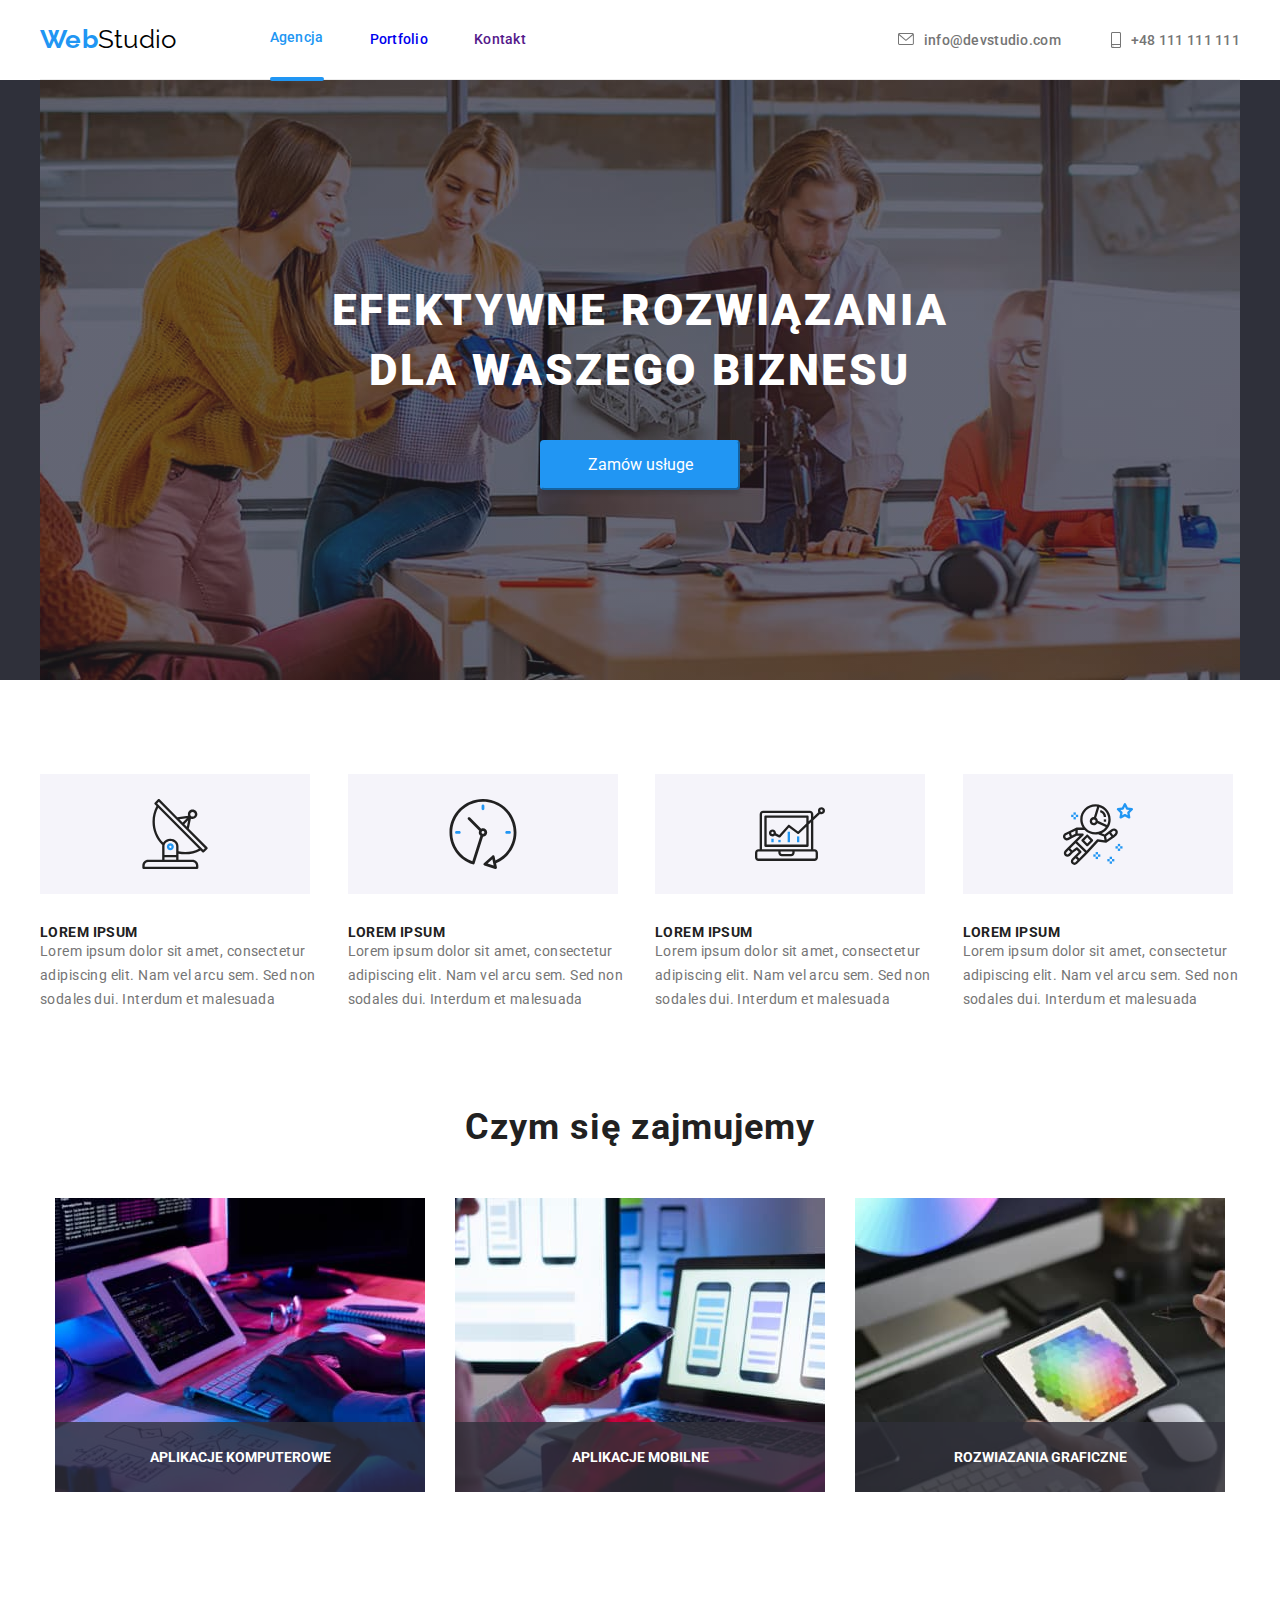
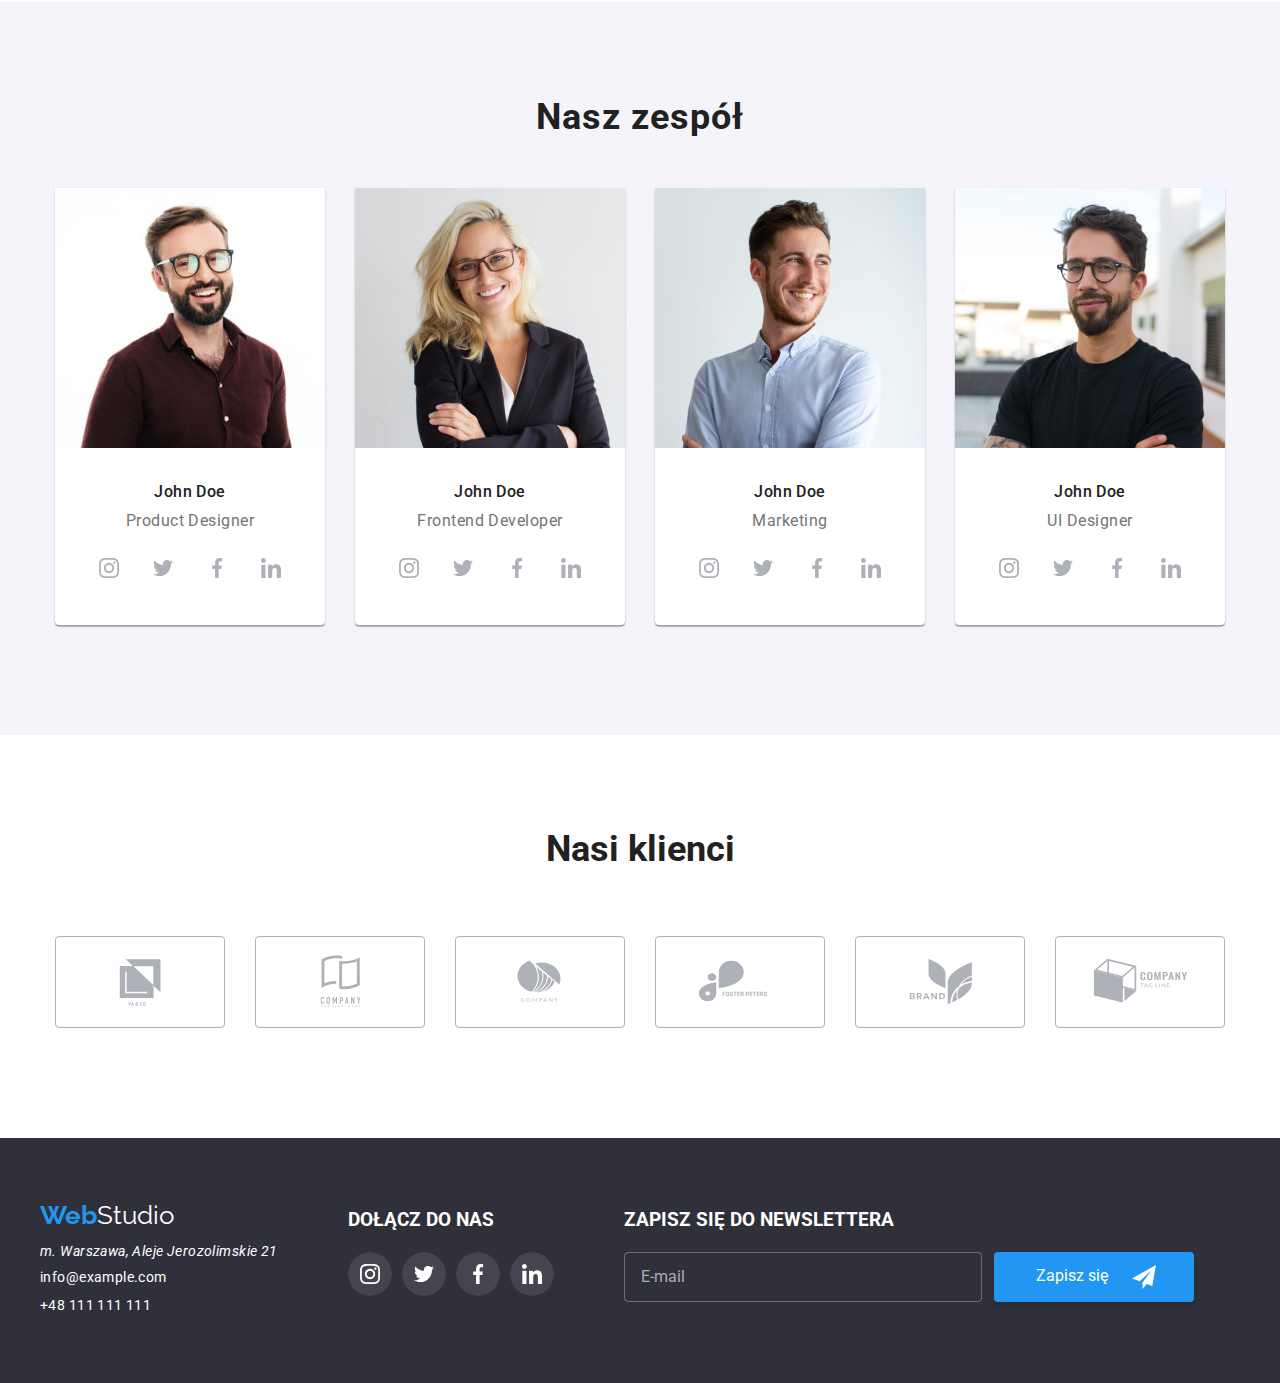
==== index.html @ d723f261 "BEM implemented into modal" ====
<!DOCTYPE html>
<html lang="pl">
    <head>
        <link rel="preconnect" href="https://fonts.googleapis.com">
        <link rel="preconnect" href="https://fonts.gstatic.com" crossorigin>
        <link
            href="https://fonts.googleapis.com/css2?family=Oleo+Script&family=Raleway:wght@700&family=Roboto:wght@400;500;700;900&display=swap"
            rel="stylesheet">
        <title>goit-markup-hw-07</title>    
        <meta charset="utf-8"/>
        <link rel="stylesheet" href="./css/modern-normalize.min.css" />
        <link rel="stylesheet" href="./css/styles.css" />
    </head>
    <body>
        <header class="header">
            <nav>
                <ul class="header__pages">
                    <li class="header__name">
                        <a href="./index.html">
                            <span class="title-left">Web</span><span class="title-right title-right--header">Studio</span></a></li>
                    <li class="header__nav-list header__pages-list--active">
                        <a class="header__link header__link--active" href="./index.html">Agencja</a></li>
                    <li class="header__nav-list">
                        <a class="header__link" href="./portfolio.html">Portfolio</a></li>
                    <li class="header__nav-list">
                        <a class="header__link" href="">Kontakt</a></li>
                </ul>
            </nav>
            <div>
                <ul class="header__contacts">
                    <li class="header__contacts-list">
                        <a class="header__contacts-link" href="mailto:info@devstudio.com">
                            <svg class="header__icon-mail"><use href="./images/icons.svg#icon-envelope"></use></svg>info@devstudio.com</a></li>
                    <li class="header__contacts-list">
                        <a class="header__contacts-link" href="tel:+48111111111">
                            <svg class="header__icon-phone"><use href="./images/icons.svg#icon-smartphone"></use></svg>+48 111 111 111</a></li>
                </ul>
            </div>
        </header>
        <main class="main">
            <div class="theme">
                <section class="theme__section">
                    <div class="theme__label">
                        <h1 class="theme__text">EFEKTYWNE ROZWIĄZANIA DLA WASZEGO BIZNESU </h1>
                    </div>
                    <button data-modal-open class="theme__button" type="button">Zamów usługe</button>
                </section>
            </div>
            <div class="presentation">
                <article  class="article">
                    <ul class="article__box">
                        <li>
                            <div class="article__list">
                                <svg class="article__images">
                                    <use href="./images/icons.svg#icon-antenna-1"></use>
                                </svg>
                            </div>
                            <h3>LOREM IPSUM</h3>
                            <p>Lorem ipsum dolor sit amet, consectetur adipiscing elit. Nam vel arcu sem. Sed non sodales dui. Interdum et malesuada</p>
                        </li>
                        <li>
                            <div class="article__list">
                                <svg class="article__images">
                                    <use href="./images/icons.svg#icon-clock-1"></use>
                                </svg>
                            </div>
                            <h3>LOREM IPSUM</h3>
                            <p>Lorem ipsum dolor sit amet, consectetur adipiscing elit. Nam vel arcu sem. Sed non sodales dui. Interdum et malesuada</p>
                        </li>
                        <li>
                            <div class="article__list">
                                <svg class="article__images">
                                    <use href="./images/icons.svg#icon-diagram-1"></use>
                                </svg>
                            </div>
                            <h3>LOREM IPSUM</h3>
                            <p>Lorem ipsum dolor sit amet, consectetur adipiscing elit. Nam vel arcu sem. Sed non sodales dui. Interdum et malesuada</p>
                        </li>
                        <li>
                            <div class="article__list">
                                <svg class="article__images">
                                    <use href="./images/icons.svg#icon-astronaut-1"></use>
                                </svg>
                            </div>
                            <h3>LOREM IPSUM</h3>
                            <p>Lorem ipsum dolor sit amet, consectetur adipiscing elit. Nam vel arcu sem. Sed non sodales dui. Interdum et malesuada</p>
                        </li>
                    </ul>
                </article>
                <section class="domain">
                    <h2>Czym się zajmujemy</h2>
                    <ul class="domain__box">
                        <li class="domain__list">
                            <img 
                            class="domain__picture"
                            src="images/article-coding.jpg"
                            alt="Pisanie kodu oprogramowania na tablecie za pomocą klawiatury"
                            width="370"
                            height="294"
                            />
                            <h3 class="domain__label">APLIKACJE KOMPUTEROWE</h3>
                        </li>
                        <li class="domain__list">
                            <img 
                            class="domain__picture"
                            src="images/article-configuring.jpg"
                            alt="Konfiguracja telefonu za pomocą laptopa"
                            width="370"
                            height="294"
                            />
                            <h3 class="domain__label">APLIKACJE MOBILNE</h3>
                        </li>
                        <li class="domain__list">
                            <img 
                            class="domain__picture"
                            src="images/article-colorpalette.jpg"
                            alt="Paleta kolorów wyświetlana na tablecie"
                            width="370"
                            height="294"
                            />
                            <h3 class="domain__label">ROZWIAZANIA GRAFICZNE</h3>
                        </li>
                    </ul>
                </section>
            </div>
            <div class="team">
                <section class="team__section">
                    <h2>Nasz zespół</h2>
                    <ul class="team__box">
                        <li class="team__list">
                            <Figure class="team__figure">
                                <img                                
                                src="images/johndoe-productdesigner.jpg"
                                alt="Pracownik w brazowej koszuli"
                                width="270"
                                height="260"
                                />
                                <figcaption class="team__figcaption">
                                    <h3>John Doe</h3>
                                    <p>Product Designer</p>
                                </figcaption>
                            </Figure>  
                            <ul class="team__media">
                                <li class="team__media-list">
                                    <a class="team__link" href=""><svg class="team__icon"><use href="./images/icons.svg#icon-instagram"></use></svg></a>
                                </li>
                                <li class="team__media-list">
                                    <a class="team__link" href=""><svg class="team__icon"><use href="./images/icons.svg#icon-twitter"></use></svg></a>
                                </li>
                                <li class="team__media-list">
                                    <a class="team__link" href=""><svg class="team__icon"><use href="./images/icons.svg#icon-facebook"></use></svg></a>
                                </li>
                                <li class="team__media-list">
                                    <a class="team__link" href=""><svg class="team__icon"><use href="./images/icons.svg#icon-linkedin"></use></svg></a>
                                </li>
                            </ul>
                        </li>
                        <li class="team__list">
                            <Figure class="team__figure">
                                <img
                                src="images/johndoe-frontenddeveloper.jpg"
                                alt="Zdrowa koza"
                                width="270"
                                height="260"
                                />
                                <figcaption class="team__figcaption">
                                    <h3>John Doe</h3>
                                    <p>Frontend Developer</p>
                                </figcaption>
                            </Figure>
                            <ul class="team__media">
                                <li class="team__media-list">
                                    <a class="team__link" href=""><svg class="team__icon">
                                            <use href="./images/icons.svg#icon-instagram"></use>
                                        </svg></a>
                                </li>
                                <li class="team__media-list">
                                    <a class="team__link" href=""><svg class="team__icon">
                                            <use href="./images/icons.svg#icon-twitter"></use>
                                        </svg></a>
                                </li>
                                <li class="team__media-list">
                                    <a class="team__link" href=""><svg class="team__icon">
                                            <use href="./images/icons.svg#icon-facebook"></use>
                                        </svg></a>
                                </li>
                                <li class="team__media-list">
                                    <a class="team__link" href=""><svg class="team__icon">
                                            <use href="./images/icons.svg#icon-linkedin"></use>
                                        </svg></a>
                                </li>
                            </ul>
                        </li>
                        <li class="team__list">
                            <Figure class="team__figure">
                                <img
                                src="images/johndoe-marketing.jpg"
                                alt="Pracownik w białej koszuli"
                                width="270"
                                height="260"
                                />
                                <figcaption class="team__figcaption">
                                    <h3>John Doe</h3>
                                    <p>Marketing</p>
                                </figcaption>
                            </Figure>
                            <ul class="team__media">
                                <li class="team__media-list">
                                    <a class="team__link" href=""><svg class="team__icon">
                                            <use href="./images/icons.svg#icon-instagram"></use>
                                        </svg></a>
                                </li>
                                <li class="team__media-list">
                                    <a class="team__link" href=""><svg class="team__icon">
                                            <use href="./images/icons.svg#icon-twitter"></use>
                                        </svg></a>
                                </li>
                                <li class="team__media-list">
                                    <a class="team__link" href=""><svg class="team__icon">
                                            <use href="./images/icons.svg#icon-facebook"></use>
                                        </svg></a>
                                </li>
                                <li class="team__media-list">
                                    <a class="team__link" href=""><svg class="team__icon">
                                            <use href="./images/icons.svg#icon-linkedin"></use>
                                        </svg></a>
                                </li>
                            </ul>
                        </li>
                        <li class="team__list">
                            <Figure class="team__figure">
                                <img
                                src="images/johndoe-uidesigner.jpg"
                                alt="Pracownik w czarnej koszulce"
                                width="270"
                                height="260"
                                />
                                <figcaption class="team__figcaption">
                                    <h3>John Doe</h3>
                                    <p>UI Designer</p>
                                </figcaption>
                            </Figure>
                            <ul class="team__media">
                                <li class="team__media-list">
                                    <a class="team__link" href=""><svg class="team__icon">
                                            <use href="./images/icons.svg#icon-instagram"></use>
                                        </svg></a>
                                </li>
                                <li class="team__media-list">
                                    <a class="team__link" href=""><svg class="team__icon">
                                            <use href="./images/icons.svg#icon-twitter"></use>
                                        </svg></a>
                                </li>
                                <li class="team__media-list">
                                    <a class="team__link" href=""><svg class="team__icon">
                                            <use href="./images/icons.svg#icon-facebook"></use>
                                        </svg></a>
                                </li>
                                <li class="team__media-list">
                                    <a class="team__link" href=""><svg class="team__icon">
                                            <use href="./images/icons.svg#icon-linkedin"></use>
                                        </svg></a>
                                </li>
                            </ul>
                        </li>
                    </ul>
                </section>
            </div>
            <div class="clients">
                <h2>Nasi klienci</h2>
                <ul class="clients__box">
                    <li class="clients__list">
                        <a class="clients__link" href=""><svg class="clients__icon"><use href="./images/icons.svg#icon-yaco"></use></svg></a>
                        </li>
                    <li class="clients__list">
                        <a class="clients__link" href=""><svg class="clients__icon"><use href="./images/icons.svg#icon-tagline"></use></svg></a>
                    </li>
                    <li class="clients__list">
                        <a class="clients__link" href=""><svg class="clients__icon"><use href="./images/icons.svg#icon-company"></use></svg></a>
                    </li>
                    <li class="clients__list">
                        <a class="clients__link" href=""><svg class="clients__icon"><use href="./images/icons.svg#icon-foster"></use></svg></a>
                    </li>
                    <li class="clients__list">
                        <a class="clients__link" href=""><svg class="clients__icon"><use href="./images/icons.svg#icon-brand"></use></svg></a>
                    </li>
                    <li class="clients__list">
                        <a class="clients__link" href=""><svg class="clients__icon"><use href="./images/icons.svg#icon-companytag"></use></svg></a>
                    </li>
                </ul>
            </div>
        </main>
        <div class="footer-box">
            <footer class="footer">
                <ul class="footer__contact">
                    <li class="footer__name">
                        <a class="footer__name-label" href="./index.html">
                            <span class="title-left">Web</span><span class="title-right title-right--footer">Studio</span></a></li>
                    <li><address class="footer__address">m. Warszawa, Aleje Jerozolimskie 21</address></li>
                    <li><a class="footer__address footer__address--active" href="mailto:info@example.com">info@example.com</a></li>
                    <li><a class="footer__address footer__address--active" href="tel:+48111111111">+48 111 111 111</a></li>
                </ul>
                <div class="footer__container footer__container--margin">
                    <h3>DOŁĄCZ DO NAS</h3>
                    <ul class="footer__portals">
                        <li class="footer__portals-list">
                            <a class="footer__portals-link" href=""><svg class="footer__icon"><use href="./images/icons.svg#icon-instagram"></use></svg></a>
                        </li>
                        <li class="footer__portals-list">
                            <a class="footer__portals-link" href=""><svg class="footer__icon"><use href="./images/icons.svg#icon-twitter"></use></svg></a>
                        </li>
                        <li class="footer__portals-list">
                            <a class="footer__portals-link" href=""><svg class="footer__icon"><use href="./images/icons.svg#icon-facebook"></use></svg></a>
                        </li>
                        <li class="footer__portals-list">
                            <a class="footer__portals-link" href=""><svg class="footer__icon"><use href="./images/icons.svg#icon-linkedin"></use></svg></a>
                        </li>
                    </ul>
                </div>
                <div class="footer__container">
                    <h3>ZAPISZ SIĘ DO NEWSLETTERA</h3>
                    <form class="footer__form" autocomplete="on">
                        
                        <label  for="user_email_footer"></label>
                        <input class="footer__input" required type="email" placeholder="E-mail" name="email_footer" id="user_email_footer" />
                        <button class="footer__button" type="submit" >Zapisz się <svg class="footer__button-icon">
                        <use href="./images/icons.svg#icon-send"></use></svg></button>

                    </form>
                </div>
            </footer>
        </div>
        
        <div class="backdrop is-hidden" data-modal>
            <form class="modal">
                <h2>Zostaw swoje dane w formularzu poniżej</h2>
                <ul class="modal__container">
                    <li class="modal__list">    
                        <label for="user_name_modal">Imie</label>
                        <div class="modal__box">
                            <svg class="modal__icon">
                                <use href="./images/icons.svg#icon-name"></use>
                            </svg>
                            <input class="modal__input" required type="text" name="user_name_modal" id="user_name_modal" />

                        </div>
                    </li>
                    <li>
                        <label class="modal__label" for="user_tel_modal">Telefon</label>
                        <div class="modal__box">
                            <svg class="modal__icon">
                                <use href="./images/icons.svg#icon-tel"></use>
                            </svg>
                            <input class="modal__input" type="tel"  name="user_tel_modal" required id="user_tel_modal" />
                        </div>
                    </li>
                    <li>
                        <label for="user_email_modal">Email</label>
                        <div class="modal__box">
                            <svg class="modal__icon">
                                <use href="./images/icons.svg#icon-mail"></use>
                            </svg>
                            <input class="modal__input" type="email"  name="user_email_modal" required id="user_email_modal" />
                        </div>
                    </li>
                    <li class="modal__list">
                        <label for="user_text_modal">Komentarz</label>
                        <div class="modal__textarea-box">
                        <textarea class="modal__textarea" placeholder="Wprowadź tekst" name="user_text_modal" id="user_text_modal"></textarea>
                        </div>
                    </li>
                    <li class="modal__checkbox">
                        <input class="modal__checkbox-input" type="checkbox" name="user_checkbox_modal" required id="user_checkbox_modal" />
                        <label class="modal__checkbox-label" for="user_checkbox_modal"><svg class="modal__checkbox-icon">
                            <use href="./images/icons.svg#icon-approve"></use>
                        </svg></label>
                        <span>Oświadczam iż akceptuję <a class="modal__link" href="">Regulamin</a> i <a class="modal__link" href="">Politykę Prywatności.</a></span>
                    </li>
                </ul>

                <button class="modal__button-send" type="submit">Wyślij</button>
                <button class="modal__button-close" data-modal-close type="button"><svg class="modal__icon-close">
                        <use href="./images/icons.svg#icon-cross"></use>
                    </svg></button>
            </form>
                    
        </div>

        <script src="./js/modal.js"></script>
    </body>
---- css/styles.css ----
:root {
    --brand-color-background-overall: #FFFFFF;
    --brand-color-font-overall: #212121;
    --brand-color-font-overall-2:#FFFFFF;
    --brand-color-hover: #2196F3;
    --brand-color-hover-2:#268d19;
    --brand-color-hover-filter: invert(43%) sepia(53%) saturate(1652%) hue-rotate(184deg) brightness(101%) contrast(91%);
    --brand-color-background: #FFFFFF;
    --brand-color-titleleft: #2196F3;
    --brand-color-titleright: #000;
    --brand-color-titleright-footer: #FFFFFF;
    --brand-color-contact-header: #757575;
    --brand-color-address-footer: #FFFFFF;
    --brand-color-background-footer: #2F303A;
    --brand-color-contact-footer: rgba(255, 255, 255, 0.6);
    --brand-color-background-main-top: #2F303A;
    --brand-color-main-top-text: #FFFFFF;
    --brand-color-article-p: #757575;
    --brand-color-main-button-boxshadow: rgba(0, 0, 0, 0.15);
    --brand-color-main-bottom-background:#F5F4FA;
    --brand-color-port-button-background:#F5F4FA;
    --brand-color-port-button-hover:#FFFFFF;
    --brand-color-port-button-hover-boxshadow1: rgba(0, 0, 0, 0.1);
    --brand-color-port-button-hover-boxshadow2: rgba(0, 0, 0, 0.08);
    --brand-color-port-button-hover-boxshadow3: rgba(0, 0, 0, 0.12);
    --brand-color-port-central-border:#EEEEEE;
    --brand-color-header-border:#ECECEC;
    --brand-color-main-article-box-background: #F5F4FA;
    --brand-color-footer-icons-background:rgba(255, 255, 255, 0.1);
    --brand-color-button-mainpage:#FFFFFF;
    --brand-color-main-bottom-team-list-border:#AFB1B8;
    --brand-color-portfolio-central-border:1px solid #EEEEEE;
    --portfolio-central-images-list-box-shadow: 0px 1px 1px rgba(0, 0, 0, 0.12), 0px 4px 4px rgba(0, 0, 0, 0.06), 1px 4px 6px rgba(0, 0, 0, 0.16);
    --main-bottom-list-box-shadow:0px 1px 3px rgba(0, 0, 0, 0.12), 0px 1px 1px rgba(0, 0, 0, 0.14), 0px 2px 1px rgba(0, 0, 0, 0.2);
    --brand-color-svg:#757575;
    --brand-color-svg-clients:#afb1b8;
    --color-main-central-img-text:rgba(47, 48, 58, 0.8);
    --brand-color-portfolio-central-overlay:#2196F3;
    --color-modal-cross:#000000;
    --color-footer-placeholder:rgba(255, 255, 255, 0.6);
    --color-modal-font:#757575;
    --color-modal-form-icon:#212121;
}
body {
    font-family: 'Roboto', sans-serif;
    background: var(--brand-color-background-overall);
    color:var(--brand-color-font-overall);
    
}
h1, h2, h3, p {
    margin: 0px;
}
/* -----------------HEADER START----------------- */
.header{
    background-color: var(--brand-color-background);
    display: flex;
    justify-content: space-between;
    align-items: center;
    height: 80px;
    border-bottom: 1px solid var(--brand-color-header-border);
    width: 1200px;
    margin: 0px auto;
}

.header__pages{
    display: flex;
    list-style: none;
    align-items: center;
    padding: 0px;
}

.header__pages a {
    font-weight: 500;
    font-size: 14px;
    line-height: 1.1428;
    letter-spacing: 0.02em;
    text-decoration: none;
}

.header__name {
    margin-right: 93px;
}

.title-left {
    font-family: 'Raleway', sans-serif;
    color: var(--brand-color-titleleft);
    font-size: 26px;
    font-weight: 700;
    line-height: 1.1738;
    letter-spacing: 3%;
}

.title-right {
    font-family: 'Raleway', sans-serif;
    font-size: 26px;
    font-weight: 400;
    line-height: 1.383;
    letter-spacing: 3%;
}

.title-right--header {
    color: var(--brand-color-titleright);
}

.header__nav-list {
    margin-right: 46px;
}

.header__pages-list--active::after {
    content: "";
    position: relative;
    right: 0px;
    bottom: -30px;
    background: var(--brand-color-hover);
    height: 4px;
    display: block;
    border-radius: 2px;
}

.header__link {
    transition-property: color;
    transition-duration: 250ms;
    transition-timing-function: cubic-bezier(0.4, 0, 0.2, 1);
}

.header__link--active {
    color: var(--brand-color-hover);
}

.header__link:hover,
.header__link:focus-within {
    color: var(--brand-color-hover);
}

.header__contacts {
    display: flex;
    list-style: none;

}
.header__contacts-list {
    margin-left: 50px;
    display: flex;
    align-items: center;
}

.header__contacts-link{
    display: flex;
    align-items: center;
    text-decoration: none;
    font-weight: 500;
    font-size: 14px;
    line-height: 1.1428;
    letter-spacing: 0.02em;
    color: var(--brand-color-contact-header);
    transition-property: color, fill;
    transition-duration: 250ms, 250ms;
    transition-timing-function: cubic-bezier(0.4, 0, 0.2, 1), cubic-bezier(0.4, 0, 0.2, 1);
    fill: var(--brand-color-svg);
}

.header__tel {
    display: flex;
    align-items: center;
    font-weight: 500;
    font-size: 14px;
    line-height: 1.1428;
    letter-spacing: 0.02em;
    text-decoration: none;
    color: var(--brand-color-contact-header);
}

.header__contacts-link:hover,
.header__contacts-link:focus-within {
    color: var(--brand-color-hover);
    fill: var(--brand-color-hover);
}

.header__icon-mail {
    width: 16px;
    height: 12px;
    margin-right: 10px;
    cursor: pointer;
}

.header__icon-phone {
    width: 10px;
    height: 16px;
    margin-right: 10px;
    cursor: pointer;
}
/* --------HEADER END-------------- */
/* -----------FOOTER START--------------- */
.footer-box {
    display: flex;
    background-color: var(--brand-color-background-footer);
 }

.footer {
    display: flex;
    background-color: var(--brand-color-background-footer);
    width: 1200px;
    margin: 0px auto;
}

.footer__contact {
    list-style: none;
    padding-top: 60px;
    padding-bottom: 60px;
    margin-top: 0px;
    margin-bottom: 0px;
    margin-right: 70px;
    padding-left: 0px;
}

.footer__name {
    margin-bottom: 20px;
}

.footer__name-label {
    text-decoration: none;
}

.title-right--footer {
    color: var(--brand-color-titleright-footer);
}

.footer__contact li {
    margin-bottom: 9px;
}

.footer__address {
    font-size: 14px;
    line-height: 1.1714;
    letter-spacing: 0.03em;
    color: var(--brand-color-address-footer);
    text-decoration: none;
}

.footer__address--active {
    transition-property: color;
    transition-duration:  250ms;
    transition-timing-function: cubic-bezier(0.4, 0, 0.2, 1);
}

.footer__address--active:hover,
.footer__address--active:focus-within {
    color: var(--brand-color-hover);
}

.footer__container--margin {
    margin-right: 70px;
}

.footer__container {
    padding-top: 72px;
}

.footer__container h3 {
    size: 14px;
    color: var(--brand-color-background-overall);
    margin-bottom: 20px;
}

.footer__portals {
    display: flex;
    align-items: center;
    justify-content: center;
    padding-left: 0px;
    gap: 10px;
    margin: 0px;
}

.footer__portals-list {
    list-style: none;
    --color3: var(--brand-color-background-overall);
}

.footer__portals-link {
    fill: var(--brand-color-footer-icons-background);
    transition-property: fill;
    transition-duration: 250ms;
    transition-timing-function: cubic-bezier(0.4, 0, 0.2, 1);
}

.footer__portals-link:hover,
.footer__portals-link:focus {
    fill: var(--brand-color-hover);
}

.footer__icon {
    width: 44px;
    height: 44px;
    border-radius: 50%;
    cursor: pointer
}

.footer__form {
    display: flex;
    transition-property: background-color;
    transition-duration: 250ms;
    transition-timing-function: cubic-bezier(0.4, 0, 0.2, 1);
}

.footer__input {
    width: 358px;
    height: 50px;
    border: 1px solid rgba(255, 255, 255, 0.3);
    border-radius: 4px;
    background: none;
    color: var(--brand-color-hover);
    padding-left: 16px;
}

.footer__input::placeholder {
    color: var(--color-footer-placeholder);
}

.footer__button {
    display: flex;
    align-items: center;
    margin-left: 12px;
    height: 50px;
    width: 200px;
    background-color: var(--brand-color-hover);
    color: var(--brand-color-font-overall-2);
    box-shadow: 0px 4px 4px rgba(0, 0, 0, 0.15);
    border-radius: 4px;
    padding-left: 42px;
    cursor: pointer;
    padding-right: 0px;
    border: none;
    transition-property: background-color;
    transition-duration: 250ms;
    transition-timing-function: cubic-bezier(0.4, 0, 0.2, 1);
}

.footer__button:hover,
.footer__button:focus {
    background-color: var(--brand-color-hover-2);
}

.footer__button-icon {
    width: 24px;
    height: 24px;
    fill: var(--brand-color-font-overall-2);
    margin-left: 24px;
}

/* -------------FOOTER END----------------- */
/* -------------------MAIN START----------------- */

.theme {
    display: block;
    background-color: var(--brand-color-background-main-top);
}

.theme__section {
    background-image: linear-gradient(0deg,
            rgba(47, 48, 58, 0.4) 0%,
            rgba(47, 48, 58, 0.4) 100%),
        url("../images/peopleonmeeting.jpg");
    background-size: cover;
    background-position: center;
    background-repeat: no-repeat;
    background-color: var(--brand-color-background-main-top);
    height: 600px;
    display: flex;
    flex-direction: column;
    align-items: center;
    width: 1200px;
    margin: 0px auto;
}

.theme__label {
    display: flex;
    padding-top: 200px;
    width: 696px;
    height: 120px;
    margin-bottom: 30px;
    font-weight: 900;
    font-size: 44px;
    line-height: 1.364;
    text-align: center;
    letter-spacing: 0.06em;
    text-transform: uppercase;
    color: var(--brand-color-main-top-text);
}

.theme__text {
    font-weight: 900;
    font-size: 44px;
    line-height: 1.364;
    text-align: center;
    letter-spacing: 0.06em;
    text-transform: uppercase;
    color: var(--brand-color-main-top-text);
}

.theme__button {
    display: flex;
    align-items: center;
    margin-top: 130px;
    justify-content: center;
    cursor: pointer;
    background-color: var(--brand-color-hover);
    box-shadow: 0px 4px 4px var(--brand-color-main-button-boxshadow);
    border-radius: 4px;
    border-color: var(--brand-color-hover);
    width: 200px;
    height: 50px;
    color: var(--brand-color-button-mainpage);
}

.presentation {
    display: block;
    background-color: var(--brand-color-background);
    padding-top: 94px;
    padding-bottom: 94px;
    width: 1200px;
    margin: 0px auto;
}

.article {
    margin-bottom: 94px;
}

.article h3 {
    font-weight: 700;
    font-size: 14px;
    line-height: 1.1428;
    letter-spacing: 0.03em;
    text-transform: uppercase;
}

.article p {
    font-size: 14px;
    line-height: 1.714;
    letter-spacing: 0.03em;
    color: var(--brand-color-article-p);
}

.article__box {
    display: flex;
    list-style: none;
    padding: 0px;
    margin: 0px;
    justify-content: center;
    gap: 30px;
}

.article__list {
    display: flex;
    align-items: center;
    justify-content: center;
    width: 270px;
    height: 120px;
    background-color: var(--brand-color-main-article-box-background);
    margin-bottom: 30px;
}

.article__images {
    width: 70px;
    height: 70px;
}

.domain {
    background-color: var(--brand-color-background);
    width: 1200px;
    margin: 0px auto;
}

.domain h2 {
    font-size: 36px;
    line-height: 1.167;
    text-align: center;
    letter-spacing: 0.03em;
}

.domain__box {
    display: flex;
    list-style: none;
    margin-top: 50px;
    padding: 0px;
    justify-content: center;
    gap: 30px;
    max-height: 294px;
}

.domain__list {
    position: relative;
}

.domain__picture {
    display: block;
    max-width: 100%;
    height: auto;
}

.domain__label {
    display: flex;
    align-items: center;
    justify-content: center;
    height: 70px;
    width: 370px;
    position: absolute;
    bottom: 0px;
    color: var(--brand-color-font-overall-2);
    font-size: 14px;
    text-align: center;
    background-color: var(--color-main-central-img-text);
}

.team {
    display: block;
    background-color: var(--brand-color-main-bottom-background);
    padding-top: 94px;
    padding-bottom: 94px;
}

.team__section {
    display: flex;
    flex-direction: column;
    background-color: var(--brand-color-main-bottom-background);
    align-items: center;
    width: 1200px;
    margin: 0px auto;
}

.team__section h2 {
font-size: 36px;
    line-height: 1.167;
    text-align: center;
    letter-spacing: 0.03em;

}

.team__section h3 {
    margin-bottom: 10px;
    font-weight: 500;
    font-size: 16px;
    line-height: 1.188;
    text-align: center;
    letter-spacing: 0.03em;
}

.team__section p {
    font-size: 16px;
    line-height: 1.188;
    text-align: center;
    letter-spacing: 0.03em;
    color: var(--brand-color-article-p);
}

.team__box {
    display: flex;
    list-style: none;
    justify-content: center;
    margin-top: 50px;
    gap: 30px;
    padding: 0px;
}

.team__list {
    display: flex;
    flex-direction: column;
    background-color: var(--brand-color-background-overall);
    box-shadow: var(--main-bottom-list-box-shadow);
    border-radius: 0px 0px 4px 4px;
}

.team__figure {
    margin: 0;
    margin-bottom: 16px;
}

.team__figcaption {
    margin-top: 30px;
}

.team__media {
    display: flex;
    align-items: center;
    justify-content: center;
    padding-bottom: 30px;
    padding-left: 0px;
    gap: 10px;
}

.team__media-list {
    display: flex;
}

.team__media-list:hover,
.team__media-list:focus-within {
    --color3: var(--brand-color-background-overall);
}

.team__link {
    fill: var(--brand-color-footer-icons-background);
    transition-property: color, fill;
    transition-duration: 250ms, 250ms;
    transition-timing-function: cubic-bezier(0.4, 0, 0.2, 1), cubic-bezier(0.4, 0, 0.2, 1);
}

.team__link:hover,
.team__link:focus {
    fill: var(--brand-color-hover);
}

.team__icon {
    width: 44px;
    height: 44px;
    border-radius: 50%;
    cursor: pointer;
}

.clients {
    display: flex;
    flex-direction: column;
    align-items: center;
    width: 1200px;
    margin: 0px auto;
    padding-top: 94px;
    padding-bottom: 94px;
}

.clients h2 {
    margin-bottom: 50px;
    font-size: 36px;
}

.clients__box {
    display: flex;
    gap: 30px;
    padding: 0px;
}

.clients__list {
    display: flex;
    width: 170px;
    height: 92px;
    border: 1px solid var(--brand-color-main-bottom-team-list-border);
    border-radius: 4px;
}

.clients__list:hover,
.clients__list:focus-within {
    border: 1px solid var(--brand-color-hover);
    border-radius: 4px;
    --color3: var(--brand-color-hover);
}

.clients__link {
    display: flex;
    fill: var(--brand-color-svg-clients);
    transition-property: color, fill;
    transition-duration: 250ms, 250ms;
    transition-timing-function: cubic-bezier(0.4, 0, 0.2, 1), cubic-bezier(0.4, 0, 0.2, 1);
}

.clients__link:hover,
.clients__link:focus {
    fill: var(--brand-color-hover);
}

.clients__icon {
    padding-left: 32px;
    padding-right: 32px;
    object-fit: contain;
    max-width: 170px;
    max-height: 92px;
    cursor: pointer;
}
/* --------------------MAIN END------------------------ */
/* -------------------MODAL START-------------- */
.backdrop {
    position: fixed;
    left: 0;
    top: 0;
    width: 100%;
    height: 100%;
    background: rgba(0, 0, 0, 0.2);
    transition-property: visiblity, opacity, transform;
    visibility: visible;
    transition-duration: 1s;
    transform: scale(1) rotate(720deg);
    transition-timing-function: cubic-bezier(0.4, 0, 0.2, 1);
    opacity: 1;
}

.is-hidden {
    pointer-events: none;
    transition-property: visiblity, opacity, transform;
    transform: scale(0) rotate(360deg) skew(40deg, 40deg);
    visibility: hidden;
    opacity: 0;
    transition-duration: 3s;
    transition-timing-function: cubic-bezier(0.4, 0, 0.2, 1);
}

.modal {
    display: flex;
    color: var(--color-modal-font);
    flex-direction: column;
    align-items: center;
    padding: 40px;
    position: absolute;
    top: 50%;
    left: 50%;
    background-color: var(--brand-color-background-overall);
    position: fixed;
    z-index: 2;
    transition-property: visiblity, opacity, transform;
    visibility: visible;
    transition-duration: 3s;
    transform: translateX(-50%) translateY(-50%) scale(1) rotate(720deg);
    transition-timing-function: cubic-bezier(0.4, 0, 0.2, 1);
    opacity: 1;
    width: 528px;
    height: 581px;
    box-shadow: 0px 1px 3px rgba(0, 0, 0, 0.12), 0px 1px 1px rgba(0, 0, 0, 0.14), 0px 2px 1px rgba(0, 0, 0, 0.2);
    border-radius: 4px;
    font-size: 12px;
}

.modal__container {
    width: 100%;
    list-style: none;
    padding-left: 0px;
}

.modal__container li {
    margin-bottom: 10px;
}

.modal__list {
    display: flex;
    flex-direction: column;
}

.modal__box {
    display: flex;
    align-items: center;
    border: 1px solid rgba(33, 33, 33, 0.2);
    border-radius: 4px;
    height: 40px;
    margin-top: 4px;
    transition-property: color, fill, border-color;
    transition-duration: 250ms, 250ms, 250ms;
    transition-timing-function: cubic-bezier(0.4, 0, 0.2, 1), cubic-bezier(0.4, 0, 0.2, 1), cubic-bezier(0.4, 0, 0.2, 1);
}

.modal__box:hover,
.modal__box:focus-within {
    color: var(--brand-color-hover);
    border-color: var(--brand-color-hover);
}

.modal__box::after {
    fill: var(--brand-color-hover);
}

.modal__box:hover svg,
.modal__box:focus-within svg {
    fill: var(--brand-color-hover);
}

.modal__icon {
    width: 18px;
    height: 18px;
    fill: var(--color-modal-form-icon);
    margin-left: 15px;
    margin-right: 15px;
}

.modal__input {
    display: block;
    border: none;
    background: none;
    padding: 0px;
    width: 100%;
    height: 100%;
    margin-right: 15px;
    outline: none;
}

.modal__label {
    transition-property: color, fill, border-color;
    transition-duration: 250ms, 250ms, 250ms;
    transition-timing-function: cubic-bezier(0.4, 0, 0.2, 1), cubic-bezier(0.4, 0, 0.2, 1), cubic-bezier(0.4, 0, 0.2, 1);
}

.modal__label:hover,
.modal__label:focus-within {
    color: var(--brand-color-hover);
    border-color: var(--brand-color-hover);
}

.modal__label::after {
    fill: var(--brand-color-hover);
}

.modal__label:hover svg,
.modal__label:focus-within svg {
    fill: var(--brand-color-hover);
}

.modal__textarea-box {
    display: flex;
    align-items: center;
    border: 1px solid rgba(33, 33, 33, 0.2);
    border-radius: 4px;
    padding: 12px;
    height: 120px;
    width: 100%;
    margin-top: 4px;
    transition-property: border-color;
    transition-duration: 250ms;
    transition-timing-function: cubic-bezier(0.4, 0, 0.2, 1);
}

.modal__textarea-box:hover,
.modal__textarea-box:focus-within {
    border-color: var(--brand-color-hover);
}

.modal__textarea {
    width: 100%;
    height: 100%;
    resize: none;
    padding: 0px;
    background-color: none;
    outline: none;
    border: none;
}

.modal__checkbox {
    display: flex;
    justify-content: center;
    font-size: 14px;
}

.modal__checkbox-input {
    appearance: none;
}

 .modal__checkbox-input:checked + .modal__checkbox-label::before {
     background: none;
     border: none;
}

.modal__checkbox-label {
    margin-right: 8px;
    cursor: pointer;
    fill: var(--brand-color-font-overall);
}

.modal__checkbox-label::before {
    display: block;
    position: absolute;
    align-items: center;
    justify-content: center;
    content: "";
    width: 16px;
    height: 15px;
    border: 2px solid var(--brand-color-font-overall);
    border-radius: 2px;
    background-color: var(--brand-color-background-overall);
}

.modal__checkbox-icon {
    display: flex;
    width: 16px;
    height: 15px;
    border-radius: 2px;
    fill: var(--brand-color-background-overall);
    padding: 0px;
    align-items: center;
    justify-content: center;
    background-color: var(--brand-color-hover);
}

.modal__link {
    color: var(--brand-color-hover);
}

.modal__button-send {
    font-size: 16px;
    color: var(--brand-color-font-overall-2);
    display: flex;
    align-items: center;
    text-align: center;
    justify-content: center;
    height: 50px;
    width: 200px;
    background-color: var(--brand-color-hover);
    border: none;
    outline: none;
    box-shadow: 0px 4px 4px rgba(0, 0, 0, 0.15);
    border-radius: 4px;
    cursor: pointer;
}

.modal__button-send:hover,
.modal__button-send:focus {
    background-color: var(--brand-color-hover-2);
}

.modal__button-close {
    position: absolute;
    display: flex;
    align-items: center;
    justify-content: center;
    cursor: pointer;
    top: 8px;
    right: 8px;
    width: 30px;
    height: 30px;
    border-radius: 50%;
    background: var(--brand-color-background-overall);
    border: 1px solid rgba(0, 0, 0, 0.1);
}

.modal__button-close:hover,
.modal__button-close:focus {
    background-color: var(--brand-color-hover-2);
}

.modal__icon-close {
    display: flex;
    fill: var(--color-modal-cross);
    width: 11px;
    height: 11px;
    right: 0px;
}
/* -----------------------MODAL END------------ */
/* --------END BEM------------ */





.container {
    
    width: 1200px;
    margin: 0px auto;
    }
.section {
    padding-top: 94px;
    padding-bottom: 94px;
    
}
.header-box{
    display: block;
    background-color: var(--brand-color-background);    
}
.main-top-box {
    display: block;
    background-color: var(--brand-color-background-main-top);
}
.header-main {
    background-color: var(--brand-color-background);
    display:flex;
    justify-content: space-between;
    align-items: center;
    height: 80px;
    border-bottom: 1px solid var(--brand-color-header-border);
    
}
.title-header {
    display: flex;
    list-style: none;
    align-items: center;
    padding: 0px;
    
}

.header-link-name{
    margin-right: 93px;
}
.header-link {
    margin-right: 46px;
}
.header-link-contact {
    margin-left:50px;
    display: flex;
    align-items: center;
}
.title-side-left {
    font-family: 'Raleway', sans-serif;
    color: var(--brand-color-titleleft);
    font-size: 26px;
    font-weight: 700;
    line-height: 1.1738;
    letter-spacing: 3%;}

.title-side-right {
        font-family: 'Raleway', sans-serif;
        color: var(--brand-color-titleright);
        font-size: 26px;
        font-weight: 400;
        line-height: 1.383;
        letter-spacing: 3%;}
.title-side-right-footer {
        font-family: 'Raleway', sans-serif;
        color: var(--brand-color-titleright-footer);
        font-size: 26px;
        font-weight: 400;
        line-height: 1.383;
        letter-spacing: 3%;}
.title-header a {
        font-weight: 500;
        font-size: 14px;
        line-height: 1.1428;
        letter-spacing: 0.02em;
        
        text-decoration: none;
        }
.header-contacts {
    display: flex;
    list-style: none;
    
}
.icons-svg-header-mail {
    width:16px;
    height:12px;
    margin-right: 10px;
    cursor: pointer;
    
    

}

.icons-svg-header-phone {
    width:10px;
    height:16px;
    margin-right: 10px;
    cursor: pointer;
    
}

 .header-link-contact:hover a, .header-link-contact:focus-within a {
     color: var(--brand-color-hover);
   
}

.mail-header {
    display: flex;
    align-items: center;
    text-decoration: none;
    font-weight: 500;
    font-size: 14px;
    line-height: 1.1428;
    letter-spacing: 0.02em;
    color: var(--brand-color-contact-header);
}
.tel-header {
        display: flex;
        align-items: center;
        font-weight: 500;
        font-size: 14px;
        line-height: 1.1428;
        letter-spacing: 0.02em;
        text-decoration: none;
        color: var(--brand-color-contact-header);
}
.link-active-color{
    fill: var(--brand-color-svg);
    transition-property: color, fill;
    transition-duration: 250ms, 250ms;
    transition-timing-function: cubic-bezier(0.4, 0, 0.2, 1), cubic-bezier(0.4, 0, 0.2, 1);
        
}
.link-active-color:hover, .link-active-color:focus-within {
    color: var(--brand-color-hover);
    fill: var(--brand-color-hover);
}

.active-page-color-highlighting {
    color: var(--brand-color-hover);
    
}
 .footer-box {
     display: block;
     background-color: var(--brand-color-background-footer);
 }
.title-name-footer {
        text-decoration: none;
}
.address-footer {
        font-size: 14px;
        line-height: 1.1714;
        letter-spacing: 0.03em;
        color: var(--brand-color-address-footer);
}
.footer-main {
    display: flex;
        background-color: var(--brand-color-background-footer);
}
.footer-list {
    list-style: none;
    padding-top: 60px;
    padding-bottom: 60px;
    margin-top: 0px;
    margin-bottom: 0px;
    margin-right: 70px;
    padding-left: 0px;
}
.footer-link-name {
    margin-bottom: 20px;
}
.footer-link {
    margin-bottom: 9px;
}
.tel-footer {
        font-size: 14px;
        line-height: 1.1714;
    text-decoration: none;
        letter-spacing: 0.03em;
        color: var(--brand-color-contact-footer);
}

.mail-footer {
        font-size: 14px;
        line-height: 1.1714;
        text-decoration: none;
        letter-spacing: 0.03em;
        color: var(--brand-color-contact-footer);
}
.footer-icon-box{
    padding-top: 72px;
    margin-right: 70px;
    
}
.footer-icon-box h3 {
    size: 14px;
    color:var(--brand-color-background-overall);
    margin-bottom: 20px;
}
.main-footer-list-box {
    display: flex;
    align-items: center;
    justify-content: center;
    padding-left: 0px;
    gap: 10px;
    margin: 0px;
}

.main-footer-list-box-list {
    display: flex;
        --color3: var(--brand-color-background-overall);
    
}

.main-footer-list-box-icon {
    width: 44px;
    height: 44px;
    border-radius: 50%;
    cursor: pointer

}


.main-footer-list-box-link{
    fill: var(--brand-color-footer-icons-background);
    transition-property: color, fill;
    transition-duration: 250ms, 250ms;
    transition-timing-function: cubic-bezier(0.4, 0, 0.2, 1), cubic-bezier(0.4, 0, 0.2, 1);
}
.main-footer-list-box-link:hover, .main-footer-list-box-link:focus{
    fill: var(--brand-color-hover);
}

.main-top-box {
    display: block;
        background-color: var(--brand-color-background-main-top);
}

.main-top-background {
    background-image: linear-gradient(
        0deg,
        rgba(47, 48, 58, 0.4) 0%,
        rgba(47, 48, 58, 0.4) 100%
        ),
        url("../images/peopleonmeeting.jpg");
        background-size: cover;
        max-width: 1600px;
        background-position: center;
        background-repeat: no-repeat;
    background-color: var(--brand-color-background-main-top);
        height: 600px;
        display: flex;
        flex-direction: column;
        align-items: center;

        
}

.text-mainpage-box {
    display: flex;
    padding-top: 200px;
    width: 696px;
    height: 120px;
    margin-bottom: 30px;
}
.text-mainpage {
        
        font-weight: 900;
        font-size: 44px;
        line-height: 1.364;
        text-align: center;
        letter-spacing: 0.06em;
        text-transform: uppercase;
        color: var(--brand-color-main-top-text);
        
}
.button-mainpage-box{
    display: flex;
    box-sizing:border-box ;
    margin-top: 130px;
    
    
    
}
.button-mainpage {
        cursor: pointer;
        background-color: var(--brand-color-hover);
        box-shadow: 0px 4px 4px var(--brand-color-main-button-boxshadow);
        border-radius: 4px;
        border-color: var(--brand-color-hover);
        width: 200px;
        height: 50px;
        color:var(--brand-color-button-mainpage);
       
        
}
.article-mainpage-container {
    display: block;
    background-color: var(--brand-color-background);
}
.article-mainpage{
margin-bottom: 94px;
}
.article-mainpage-box {
    display: flex;
    list-style: none;
    padding: 0px;
    margin: 0px;
    justify-content: center;
    gap: 30px;

}
.article-mainpage-list-box{
    display: flex;
    align-items: center;
    justify-content: center;
    width: 270px;
    height: 120px;
    background-color: var(--brand-color-main-article-box-background) ;
    margin-bottom: 30px;
  
}
.article-mainpage-list-box-images{
    width: 70px;
    height: 70px;
    
}
.article-mainpage h3 {
font-weight: 700;
    font-size: 14px;
    line-height: 1.1428;
    letter-spacing: 0.03em;
    text-transform: uppercase;
    
   
}

.article-mainpage p {
    font-size: 14px;
    line-height: 1.714;
    letter-spacing: 0.03em;
    color: var(--brand-color-article-p);
    
}
.main-central{
    background-color: var(--brand-color-background);
}

.main-central h2 {
        font-size: 36px;
        line-height: 1.167;
        text-align: center;
        letter-spacing: 0.03em;
        
}
.main-central-img-box{
    
    display: flex;
    list-style: none;
    margin-top: 50px;
    padding:0px;
    justify-content: center;
    gap: 30px;
    max-height: 294px;
}
.main-central-img-list{
    position:relative;
    
     
    

}
.main-central-img{
    display: block;
    max-width: 100%;
    height: auto;
}
.main-central-img-text{
    display: flex;
    align-items: center;
    justify-content: center;
    height: 70px;
    width:370px;
    position: absolute;
    bottom:0px;
    color:var(--brand-color-font-overall-2);
    font-size: 14px; 
    text-align: center;
    background-color: var(--color-main-central-img-text);
    
    /* padding-top:27px ;
    padding-bottom: 27px;
    padding-left: auto;
    padding-right:auto; */
    /* padding: 27px 96px; */
}
.main-bottom-container {
    display: block;
    background-color: var(--brand-color-main-bottom-background);
}
.main-bottom {   
    display: flex;
    flex-direction: column;
        background-color: var(--brand-color-main-bottom-background);
        align-items: center;
}
.main-bottom-box {
    display: flex;
    list-style: none;
    justify-content: center;
    margin-top: 50px;
    gap: 30px;
    padding: 0px;
    
}
.main-bottom-figure {
    margin: 0;
    margin-bottom: 16px;
    
}

.main-bottom-list {
    display: flex;
    flex-direction: column;
    background-color: var(--brand-color-background-overall);
    box-shadow: var(--main-bottom-list-box-shadow);
        border-radius: 0px 0px 4px 4px;
}
.main-bottom-list-figcaption{
    margin-top: 30px;
    
}

.main-bottom h2 {

font-size: 36px;
line-height: 1.167;
text-align: center;
letter-spacing: 0.03em;

}
.main-bottom h3 {
        margin-bottom: 10px;
        font-weight: 500;
        font-size: 16px;
        line-height: 1.188;
        text-align: center;
        letter-spacing: 0.03em;
       
}
.main-bottom p {    
        font-size: 16px;
        line-height: 1.188;
            text-align: center;
        letter-spacing: 0.03em;
            color: var(--brand-color-article-p);
}
.main-bottom-list-container {
    display: flex;
    align-items: center;
    justify-content: center;
    padding-bottom: 30px;
    padding-left: 0px;
    gap: 10px;
}

.main-bottom-list-container-list {
    display: flex;
}
.main-bottom-list-container-link{
    fill: var(--brand-color-footer-icons-background);
        transition-property: color, fill;
        transition-duration: 250ms, 250ms;
        transition-timing-function: cubic-bezier(0.4, 0, 0.2, 1), cubic-bezier(0.4, 0, 0.2, 1);
}
.main-bottom-list-container-link:hover, .main-bottom-list-container-link:focus{
    fill:var(--brand-color-hover);
}
.main-bottom-list-container-icon {
    width: 44px;
    height: 44px;
    border-radius: 50%;
    cursor: pointer;
}

.main-bottom-list-container-list:hover,
.main-bottom-list-container-list:focus-within {
    --color3: var(--brand-color-background-overall);
    
}

.main-bottom-team {
    display: flex;
    flex-direction:column;
    align-items: center;
    }
.main-bottom-team h2 {
    margin-bottom: 50px;
    font-size: 36px;
}
.main-bottom-team-box{
    display: flex;
    gap: 30px;
    padding: 0px;

}
.main-bottom-team-list {
    display: flex;
    width: 170px;
    height: 92px;
    border: 1px solid var(--brand-color-main-bottom-team-list-border);
    border-radius: 4px;
}

.main-bottom-team-link {
    display: flex;
    fill: var(--brand-color-svg-clients);
        transition-property: color, fill;
        transition-duration: 250ms, 250ms;
        transition-timing-function: cubic-bezier(0.4, 0, 0.2, 1), cubic-bezier(0.4, 0, 0.2, 1);
}
.main-bottom-team-link:hover, .main-bottom-team-link:focus{
    fill: var(--brand-color-hover);
}
.main-bottom-team-icon {
    padding-left: 32px;
    padding-right: 32px;
    object-fit: contain;
    max-width: 170px;
    max-height: 92px;
    cursor: pointer;
}

.main-bottom-team-list:hover,
.main-bottom-team-list:focus-within {
    border: 1px solid var(--brand-color-hover);
    border-radius: 4px;
    --color3: var(--brand-color-hover);

}

.portfolio-button-box{
    margin-bottom: 50px;
}
.button-portfolio {
    display: flex;
    list-style: none;
    justify-content: center;
    gap: 8px;

}
.button-portfolio button {
    cursor: pointer;
    background-color: var(--brand-color-port-button-background);
    border:none;
    font-weight: 500;
    font-size: 16px;
    line-height: 1.625;
    text-align: center;
    letter-spacing: 0.03em;
    transition-property: color, background-color, box-shadow, border-radius;
    transition-duration: 250ms;
    transition-timing-function: cubic-bezier(0.4, 0, 0.2, 1);
    
       
}

.portfolio-button-list-box {
    padding: 8px 22px;
    margin: 0px;
}
.button-portfolio button:hover,.button-portfolio button:focus {
    background-color: var(--brand-color-hover);
    color: var(--brand-color-port-button-hover);
    box-shadow: 0px 3px 1px var(--brand-color-port-button-hover-boxshadow1), 0px 1px 2px var(--brand-color-port-button-hover-boxshadow2), 0px 2px 2px var(--brand-color-port-button-hover-boxshadow3);
    border-radius: 4px;
}
.portfolio-central-images{
    display: flex;
    list-style: none;
    flex-wrap: wrap;
    gap:30px;
    padding: 0px;
    justify-content: center;
    margin: 0px;
}

.portfolio-central-images-list{
    
    flex-basis: calc((100% - 2 * 30px) / 3);
    max-width: 370px;
    cursor: pointer;
    transition-property: box-shadow;
    transition-duration: 250ms;
    transition-timing-function: cubic-bezier(0.4, 0, 0.2, 1);
    
    
}
.portfolio-central-images-list:hover, .portfolio-central-images-list:focus{
    box-shadow: var(--portfolio-central-images-list-box-shadow);
     
}
.portfolio-central-images-list:hover .portfolio-central-images-list-figure-article{
    
    transform:translateY(0%)
}
.portfolio-central-images-list-figure-box{
    width: 370px;
    height: 294px;
    position: absolute;
    overflow: hidden;
    
}
.portfolio-central-images-list-figure-article{
    display: flex;
    width: 370px;
    height:294px;
    background-color: var(--brand-color-portfolio-central-overlay);
    transform:translateY(101%);
    transition-property: box-shadow transform;
    transition-duration: 250ms;
    transition-timing-function: cubic-bezier(0.4, 0, 0.2, 1);
    
    
    }
.portfolio-central-images-list-figure-article-text{
    margin: 0px;
    font-weight: 400;
    display: flex;
    align-items: center;
    justify-items: center;
    letter-spacing: 0.03em;
    color:var(--brand-color-font-overall-2);
    font-size: 18px;
    padding-left: 24px;
    padding-right: 24px;
    width: 100%;
    height: 100%;
    line-height: 28px
    

}
.portfolio-central-images-list-figure{
    position: relative;
}

.portfolio-central figure {
    display: flex;
    flex-direction: column;
    margin: 0px;
    }
.portfolio-central figcaption {
    padding:20px 24px;
    border-right: var(--brand-color-portfolio-central-border);
    border-bottom: var(--brand-color-portfolio-central-border);
    border-left: var(--brand-color-portfolio-central-border);
}.portfolio-central li {
    background-color: var(--brand-color-background);
    border-bottom: 1px solid var(--brand-color-port-central-border);
}
.portfolio-central h3 {
    font-size: 18px;
    line-height: 2;
    letter-spacing: 0.06em;
    margin-bottom: 4px;
    
}
.portfolio-central-images-list-text{
    font-size: 16px;
    line-height: 1.875;
    letter-spacing: 0.03em;
    color: var(--brand-color-article-p);
    
}

.modal{
    display: flex;
    color:var(--color-modal-font);
    flex-direction: column;
    align-items: center;
    padding: 40px;
    position: absolute;
    top:50%;
    left:50%;
    background-color: var(--brand-color-background-overall);
    position:fixed;
    z-index: 2;
    transition-property: visiblity, opacity, transform;
    visibility: visible;
    transition-duration: 3s;
    transform: translateX(-50%) translateY(-50%) scale(1) rotate(720deg);
    transition-timing-function: cubic-bezier(0.4, 0, 0.2, 1);
    opacity: 1;
    width: 528px;
    height: 581px;               
    box-shadow: 0px 1px 3px rgba(0, 0, 0, 0.12), 0px 1px 1px rgba(0, 0, 0, 0.14), 0px 2px 1px rgba(0, 0, 0, 0.2);
    border-radius: 4px;
    font-size: 12px;
    }

.button-modal-close{
    position:absolute;
    display: flex;
    align-items: center;
    justify-content: center;
    cursor: pointer;
    top: 8px;
    right:8px;
    width: 30px;
    height: 30px;
    border-radius: 50%;
    background: var(--brand-color-background-overall);
    border: 1px solid rgba(0, 0, 0, 0.1);
}
.button-modal-close-svg{
    display: flex;
    fill:var(--color-modal-cross);
    width: 11px;
    height: 11px;
    right: 0px;
}
.backdrop{
    position: fixed;
    left: 0;
    top:0;
    width: 100%;
    height: 100%;
    background: rgba(0, 0, 0, 0.2);
    transition-property: visiblity, opacity, transform;
        visibility: visible;
        transition-duration: 1s;
        transform:  scale(1) rotate(720deg);
        transition-timing-function: cubic-bezier(0.4, 0, 0.2, 1);
        opacity: 1;
    }

.active::after{
    content:"";
    position:relative;
    right: 0px;
    bottom: -30px;
    background: var(--brand-color-hover);
    height: 4px;
    display: block;
    border-radius: 2px;
}
.is-hidden {
    pointer-events: none;
    transition-property: visiblity, opacity, transform;
    transform: scale(0) rotate(360deg) skew(40deg, 40deg);
    visibility: hidden;
    opacity: 0;
    transition-duration: 3s;
    transition-timing-function: cubic-bezier(0.4, 0, 0.2, 1);
}
.footer-form-box{

    padding-top: 72px;

    
}
.form-footer{
    display: flex;
    transition-property: background-color;
        transition-duration: 250ms;
        transition-timing-function: cubic-bezier(0.4, 0, 0.2, 1);
}
.form-footer button{
        transition-property: background-color;
        transition-duration: 250ms;
        transition-timing-function: cubic-bezier(0.4, 0, 0.2, 1);
}
.footer-form-box h3{
    color:var(--brand-color-font-overall-2);
    margin-bottom: 20px;
}

.form-footer-button{
    display: flex;
    align-items: center;
    margin-left: 12px;
    height: 50px;
    width: 200px;
    background-color:var(--brand-color-hover) ;
    color: var(--brand-color-font-overall-2);
    box-shadow: 0px 4px 4px rgba(0, 0, 0, 0.15);
    border-radius: 4px;
    padding-left: 42px;
    cursor: pointer;
    padding-right: 0px;
    border: none;
    
}
.form-footer-button-svg{
    width: 24px;
    height: 24px;
    fill:var(--brand-color-font-overall-2);
    margin-left: 24px;
}

.form-footer-input-email{
    width: 358px;
        height: 50px;
        border: 1px solid rgba(255, 255, 255, 0.3);
        border-radius: 4px;
        background: none;
        color: var(--brand-color-hover);
        padding-left: 16px;
}
.form-footer-input-email::placeholder{
    
    color:var(--color-footer-placeholder);
}
.modal h2{
    font-size: 20px;
    text-align: center;
    color:var(--brand-color-font-overall) ;
}
.modal-form-container{
    width: 100%;
    list-style: none;
    padding-left: 0px;
}
.modal-form-box{
    display: flex;
    align-items: center;
    border: 1px solid rgba(33, 33, 33, 0.2);
    border-radius: 4px;
    height: 40px;
    margin-top:4px;
    
}

.modal-active{
    transition-property: color, fill, border-color;
        transition-duration: 250ms, 250ms, 250ms;
        transition-timing-function: cubic-bezier(0.4, 0, 0.2, 1), cubic-bezier(0.4, 0, 0.2, 1), cubic-bezier(0.4, 0, 0.2, 1);
}
.modal-active:hover,
.modal-active:focus-within {
    
    color: var(--brand-color-hover);
    border-color: #2196F3;
}
.modal-active::after{
    fill: var(--brand-color-hover);
}
.modal-form-icon-name-svg{
    width: 15px;
    height: 12px;
    fill:var(--color-modal-form-icon);
    margin-left: 15px;
    margin-right: 15px;
}
.modal-input{
    display: block;
    border: none;
    background: none;
    padding:0px;
    width: 100%;
    height: 100%;
    margin-right: 15px;
    outline: none;
}    
.modal-form-icon-tel-svg{
    width: 13px;
        height: 13px;
        fill: var(--color-modal-form-icon);
        margin-left: 15px;
        margin-right: 15px;
}
.modal-form-icon-email-svg{
    width: 15px;
        height: 12px;
        fill: var(--color-modal-form-icon);
        margin-left: 15px;
        margin-right: 15px;
}
.modal-form-container li{
    margin-bottom: 10px;
    
}

.modal-textarea{
    width: 100%;
    height: 100%;
    resize: none;
    padding: 0px;
    background-color: none;
    outline: none;
    border: none;
}
.modal-form-list{
    display: flex;
    flex-direction: column;
    
}
.modal-active:hover svg, .modal-active:focus-within svg{
    fill: var(--brand-color-hover);
}
.modal-form-box-textarea{
    display: flex;
        align-items: center;
        border: 1px solid rgba(33, 33, 33, 0.2);
        border-radius: 4px;
        padding:12px;
        height: 120px;
        width: 100%;
        margin-top: 4px;      
}

.modal-checkbox{
    display: flex;
    justify-content: center;
    font-size: 14px;
}
.modal-checkbox-input{
    appearance: none;
}
.modal-checkbox-label{
    margin-right: 8px;
    cursor: pointer;
    fill: var(--brand-color-font-overall);
    
}
.modal-checkbox-label::before{
display: block;
    position: absolute;
    align-items: center;
    justify-content: center;
    content: "";
    width: 16px;
        height: 15px;
        border: 2px solid var(--brand-color-font-overall);
        border-radius: 2px;
        background-color: var(--brand-color-background-overall);
        
}
 .modal-checkbox-input:checked + .modal-checkbox-label::before{
    background: none ;
    border: none;
    
    }
 .button-modal-checkbox-svg {
    display: flex;
    width: 16px;
    height: 15px;
    border-radius: 2px;
    fill: var(--brand-color-background-overall);
    padding: 0px;
    align-items: center;
    justify-content: center;
    background-color: var(--brand-color-hover);
 }
 .modal-form-button-send{
    font-size: 16px;
    color:var(--brand-color-font-overall-2);
    display: flex;
        align-items: center;
        text-align: center;
        justify-content: center;
        height: 50px;
        width: 200px;
        background-color: var(--brand-color-hover);
        border:none;
        outline:none;
        box-shadow: 0px 4px 4px rgba(0, 0, 0, 0.15);
            border-radius: 4px;
            cursor: pointer;
 }
 .modal button{
    transition-property: background-color;
        transition-duration: 250ms;
        transition-timing-function: cubic-bezier(0.4, 0, 0.2, 1);
 }
 .modal-policy-link{
    color:var(--brand-color-hover);
 }
 .modal-form-button-send:hover, .modal-form-button-send:focus{
    background-color:var(--brand-color-hover-2);
 }
 .button-modal-close:hover, .button-modal-close:focus{
    background-color: var(--brand-color-hover-2);
 }
 .form-footer-button:hover, .form-footer-button:focus{
    background-color: var(--brand-color-hover-2);
 }
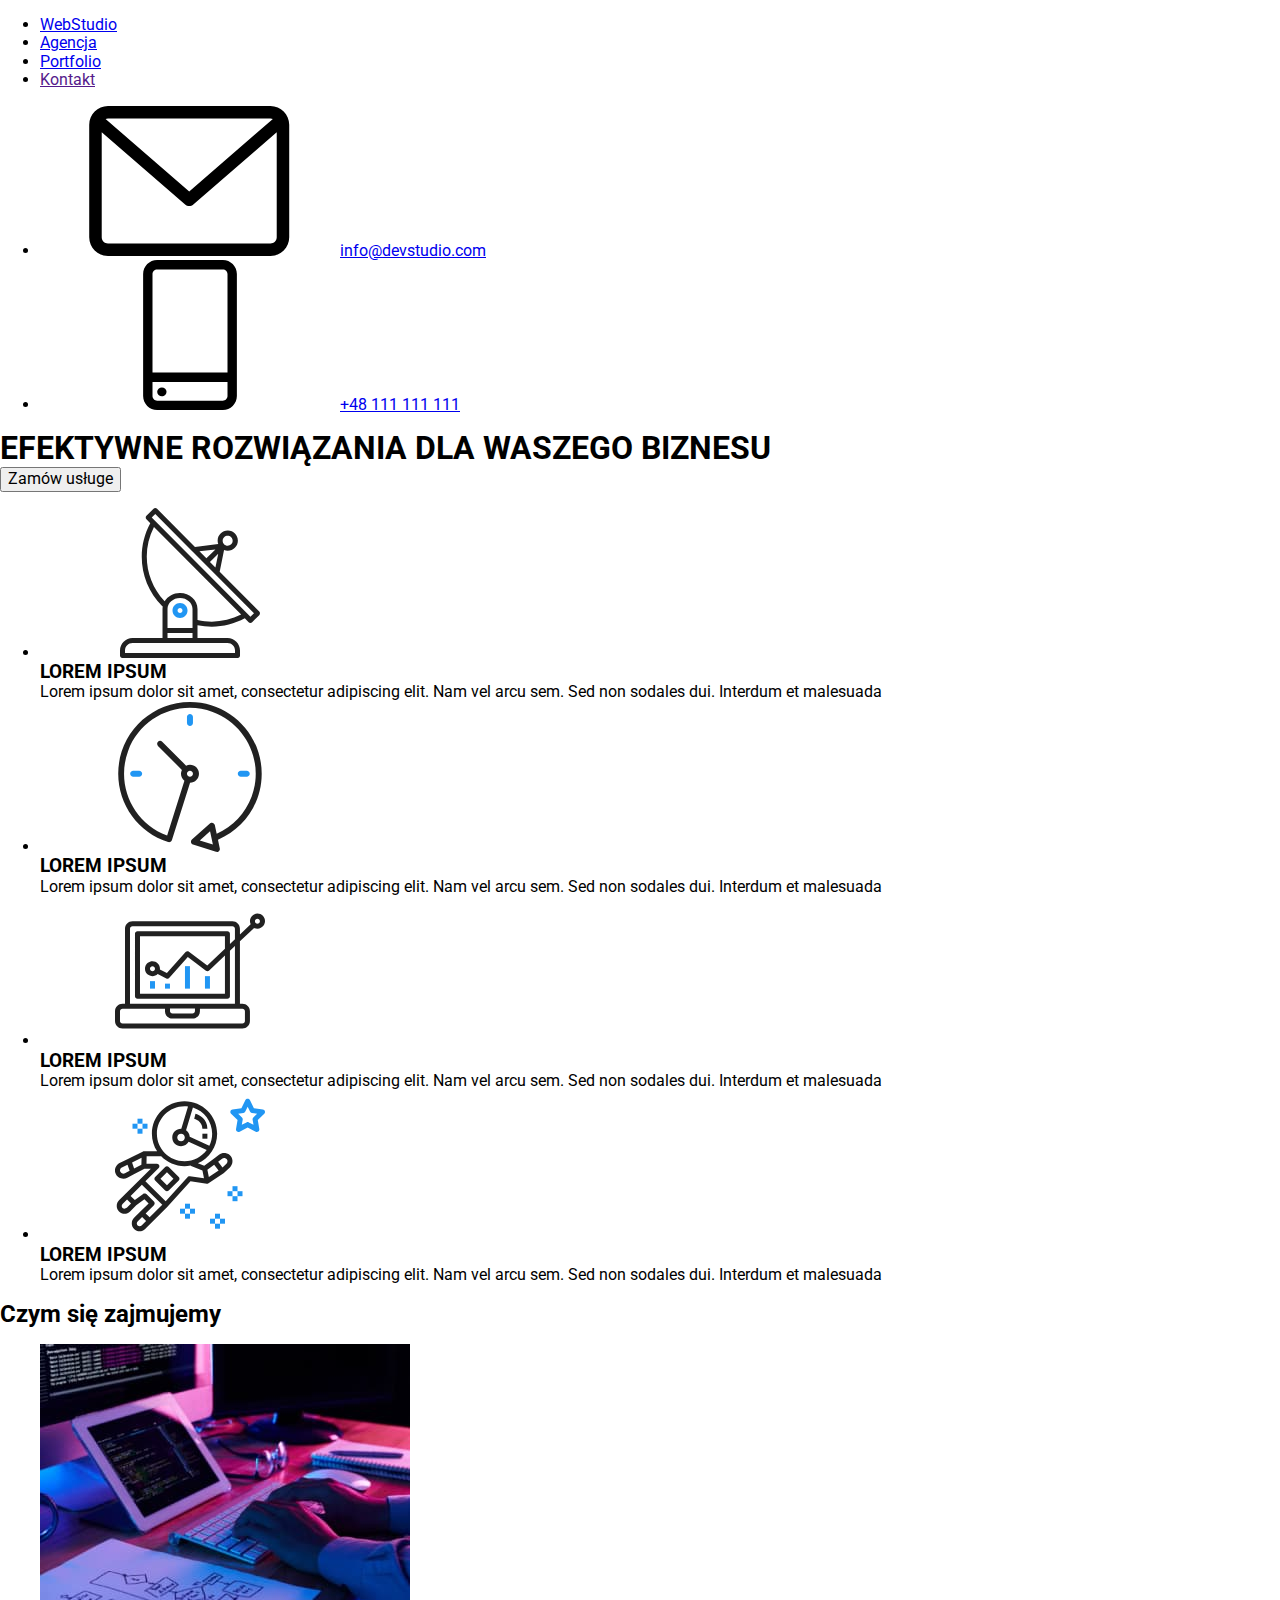
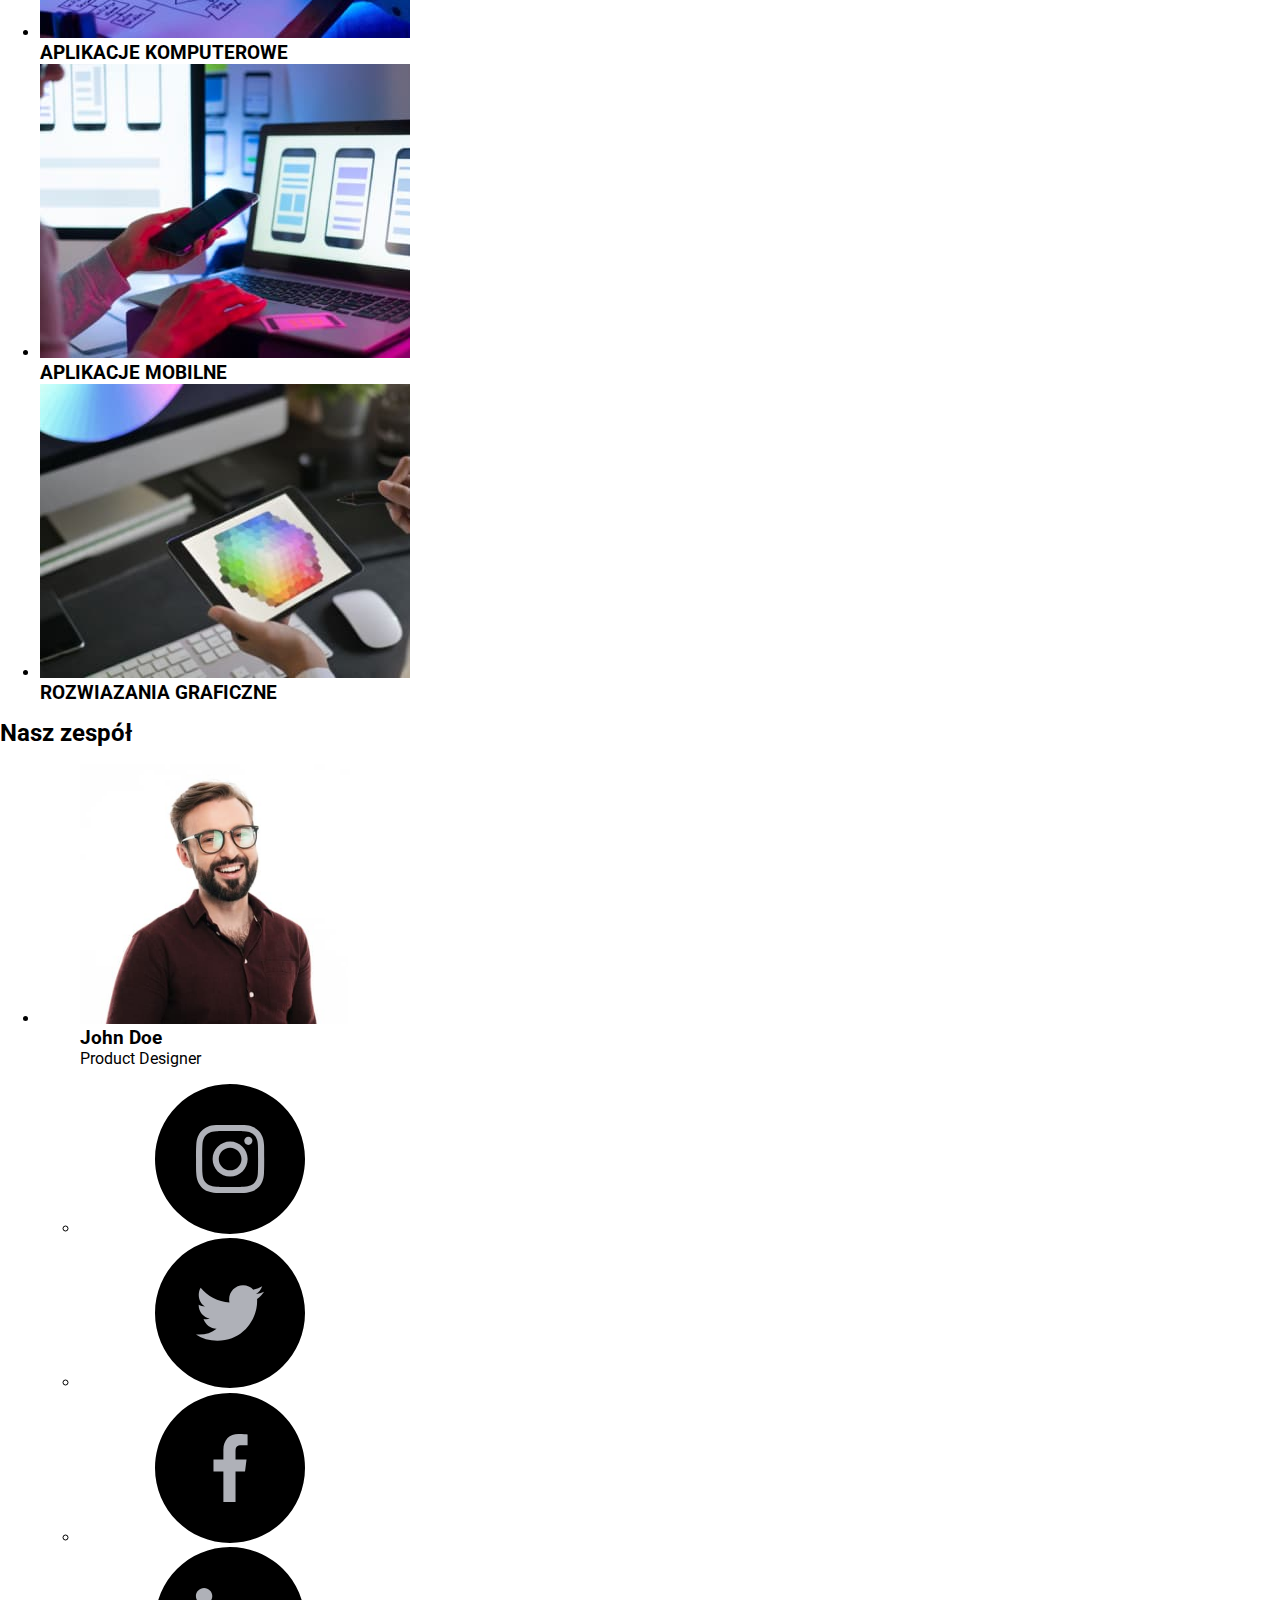
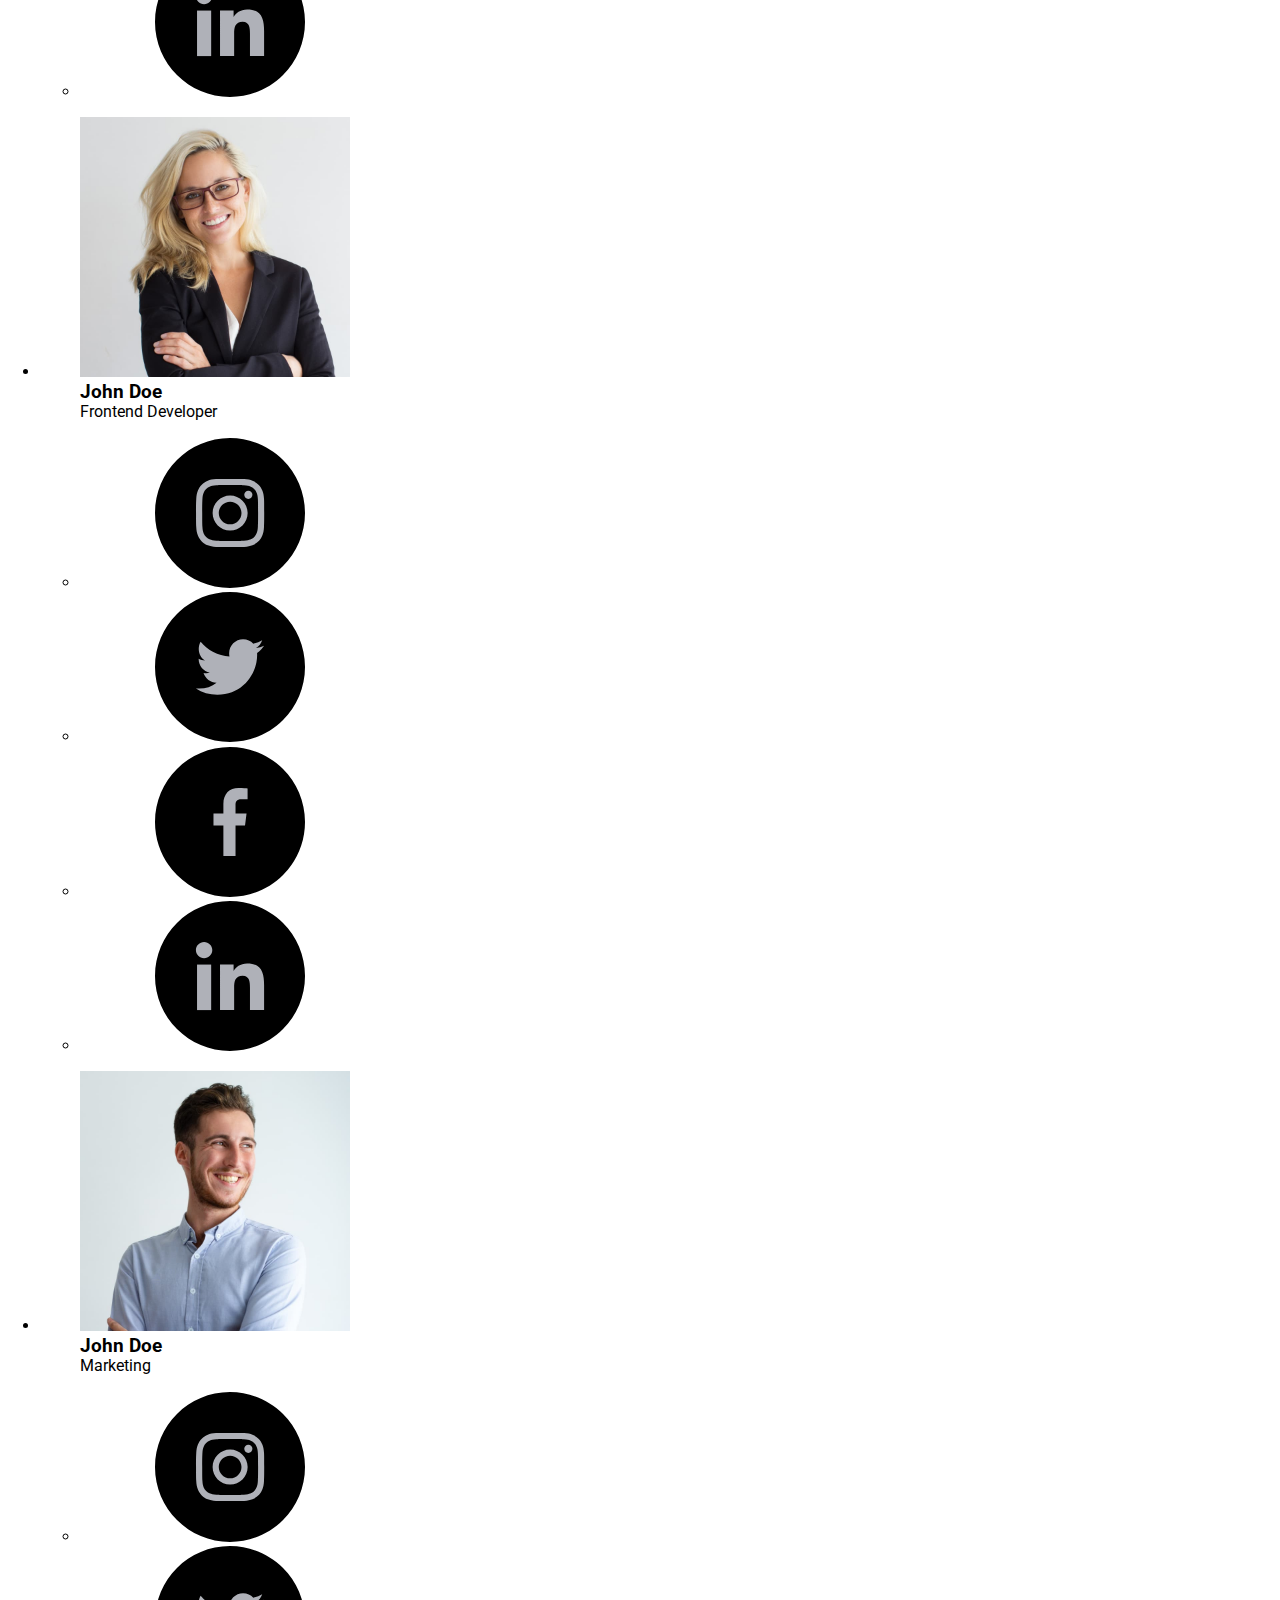
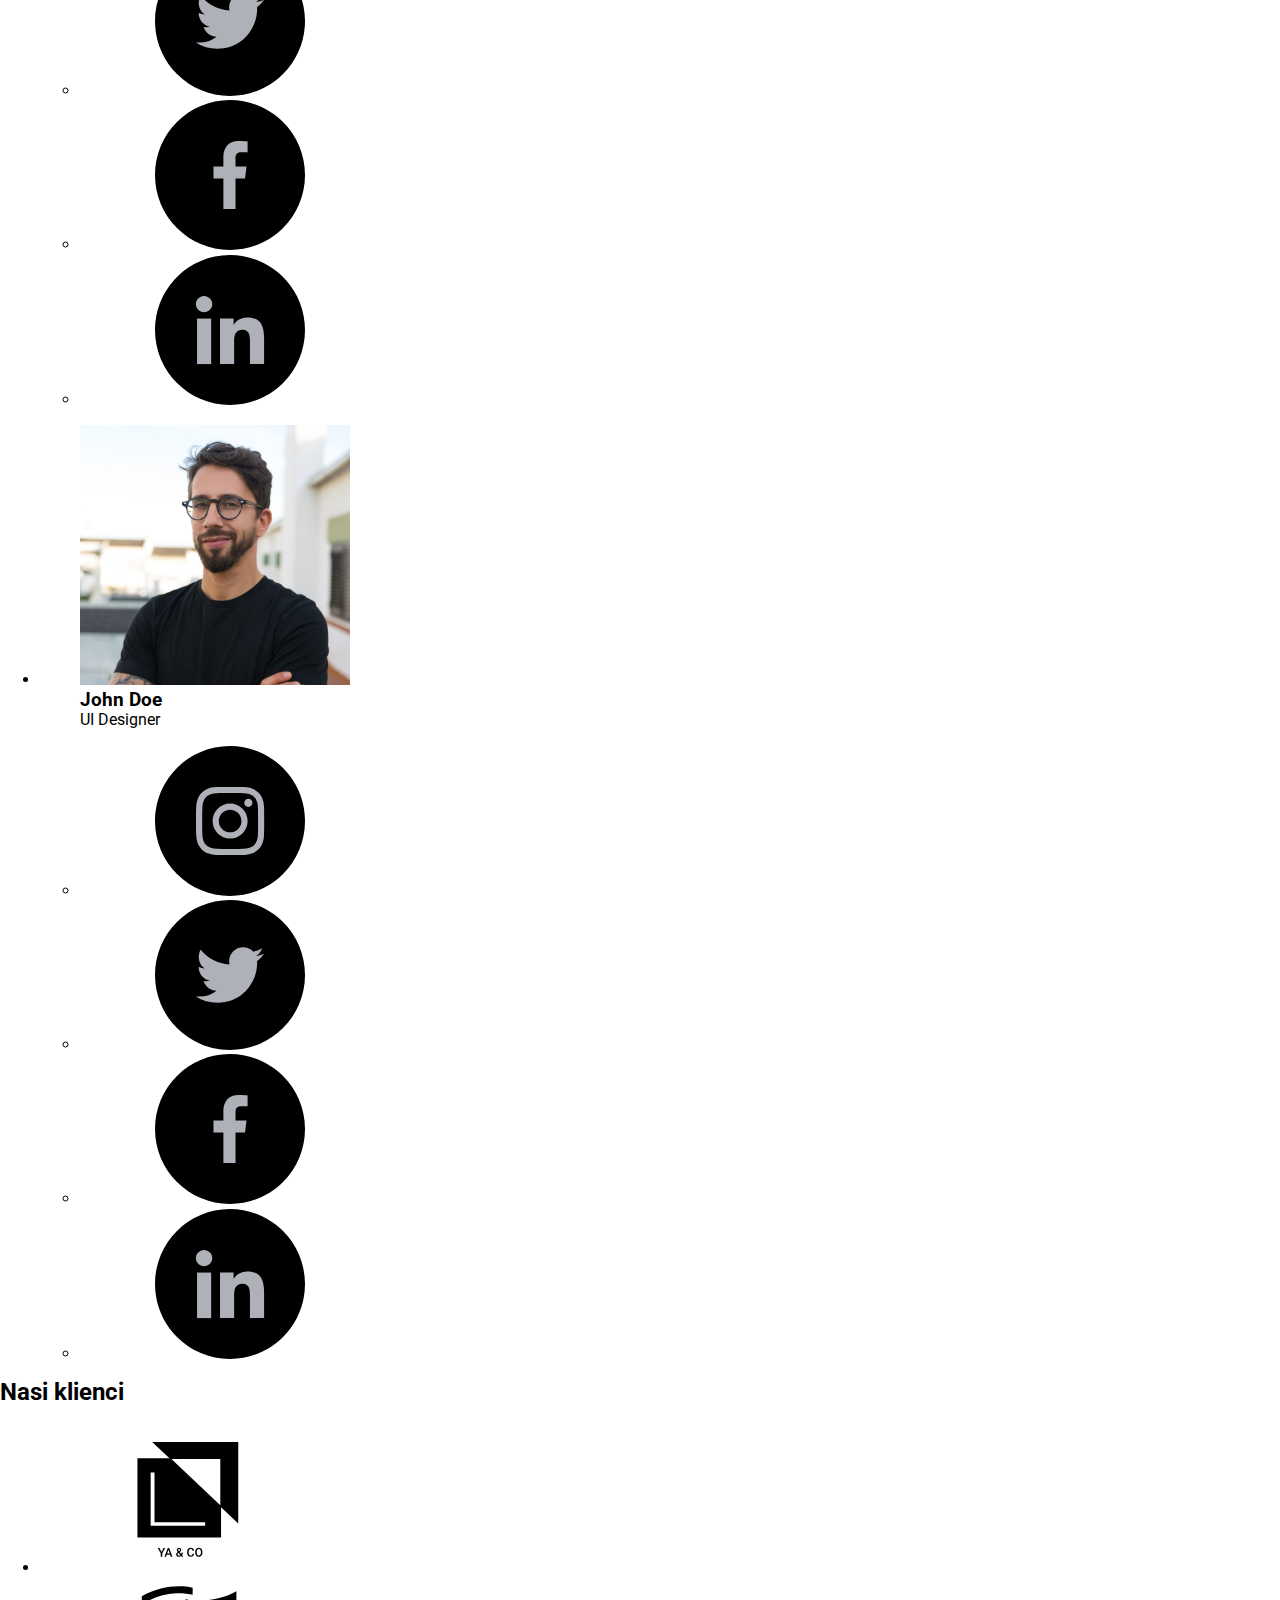
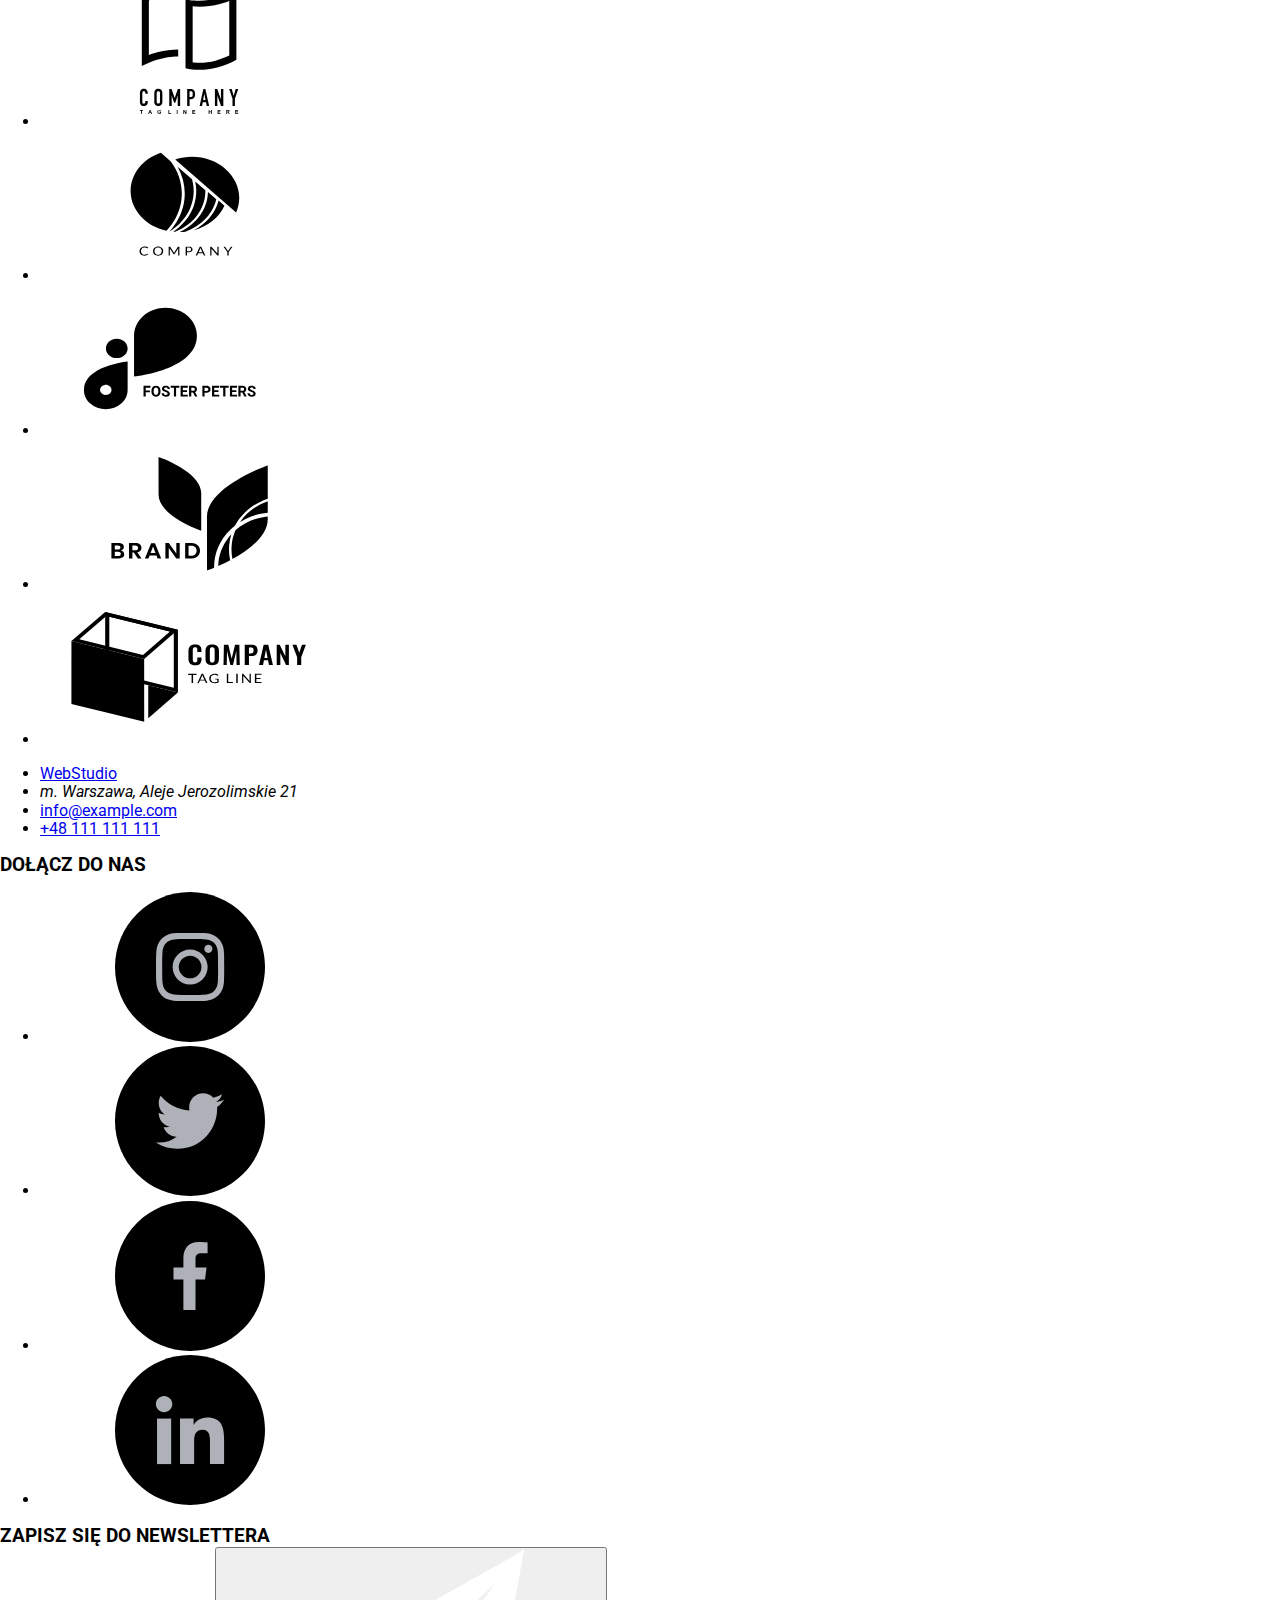
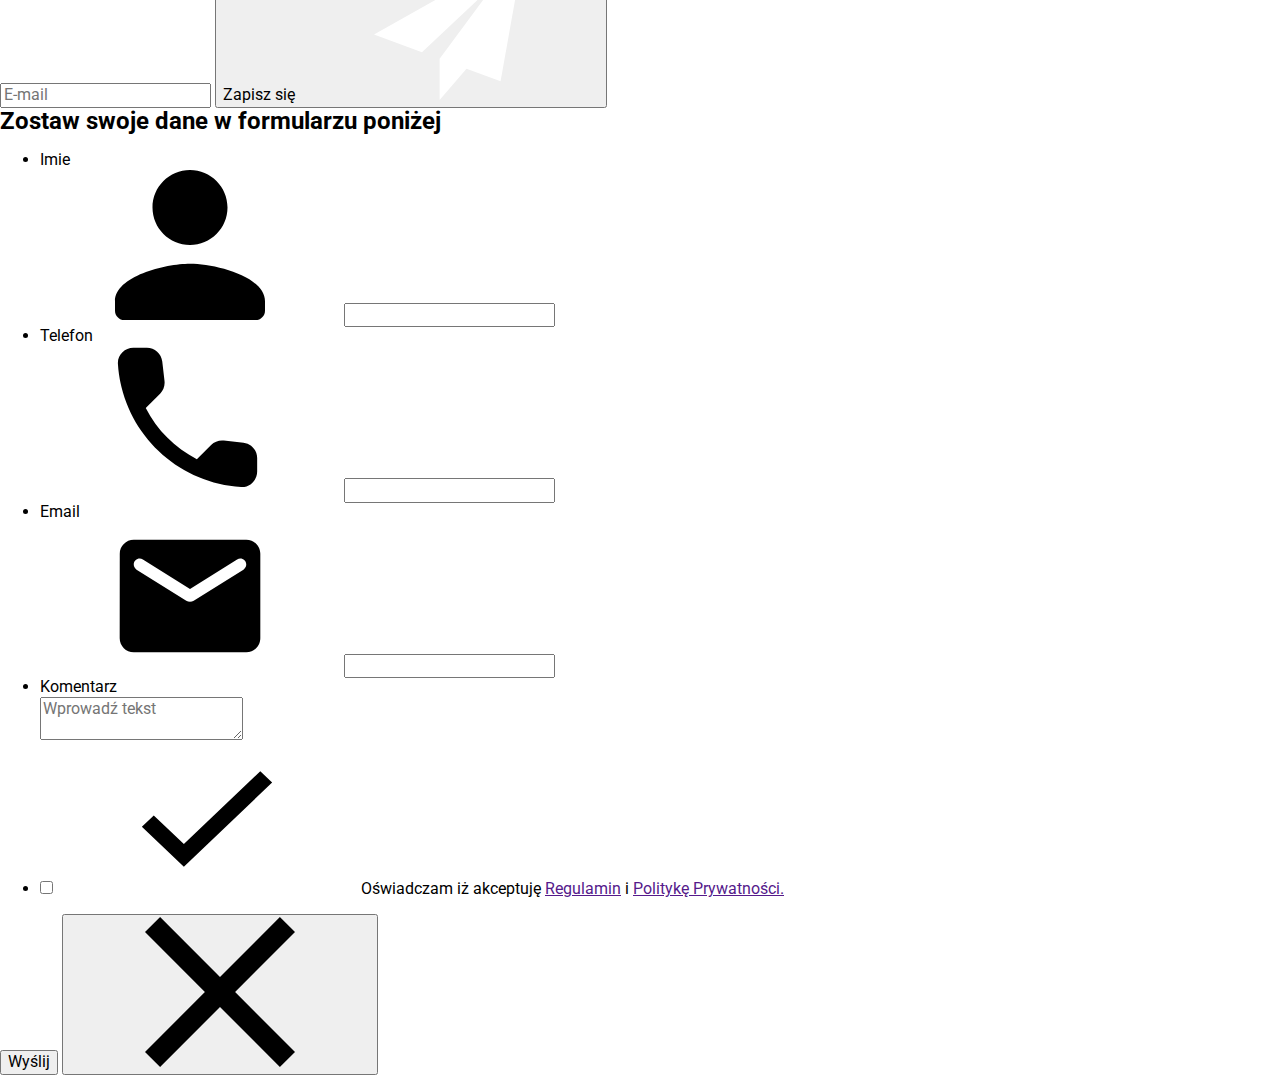
==== commit 67a2a5b0: "created new scss files" ====
--- a/index.html
+++ b/index.html
@@ -9,7 +9,7 @@
         <title>goit-markup-hw-07</title>    
         <meta charset="utf-8"/>
         <link rel="stylesheet" href="./css/modern-normalize.min.css" />
-        <link rel="stylesheet" href="./css/styles.css" />
+        <link rel="stylesheet" href="./css/main.min.css" />
     </head>
     <body>
         <header class="header">
@@ -320,7 +320,6 @@
                 <div class="footer__container">
                     <h3>ZAPISZ SIĘ DO NEWSLETTERA</h3>
                     <form class="footer__form" autocomplete="on">
-                        
                         <label  for="user_email_footer"></label>
                         <input class="footer__input" required type="email" placeholder="E-mail" name="email_footer" id="user_email_footer" />
                         <button class="footer__button" type="submit" >Zapisz się <svg class="footer__button-icon">
@@ -330,7 +329,6 @@
                 </div>
             </footer>
         </div>
-        
         <div class="backdrop is-hidden" data-modal>
             <form class="modal">
                 <h2>Zostaw swoje dane w formularzu poniżej</h2>
@@ -342,7 +340,6 @@
                                 <use href="./images/icons.svg#icon-name"></use>
                             </svg>
                             <input class="modal__input" required type="text" name="user_name_modal" id="user_name_modal" />
-
                         </div>
                     </li>
                     <li>
@@ -377,14 +374,11 @@
                         <span>Oświadczam iż akceptuję <a class="modal__link" href="">Regulamin</a> i <a class="modal__link" href="">Politykę Prywatności.</a></span>
                     </li>
                 </ul>
-
                 <button class="modal__button-send" type="submit">Wyślij</button>
                 <button class="modal__button-close" data-modal-close type="button"><svg class="modal__icon-close">
                         <use href="./images/icons.svg#icon-cross"></use>
                     </svg></button>
             </form>
-                    
         </div>
-
         <script src="./js/modal.js"></script>
     </body>--- a/css/main.min.css
+++ b/css/main.min.css
@@ -0,0 +1 @@
+body{font-family:"Roboto",sans-serif;background:var(--brand-color-background-overall);color:var(--brand-color-font-overall)}h1,h2,h3,p{margin:0px}/*# sourceMappingURL=main.min.css.map */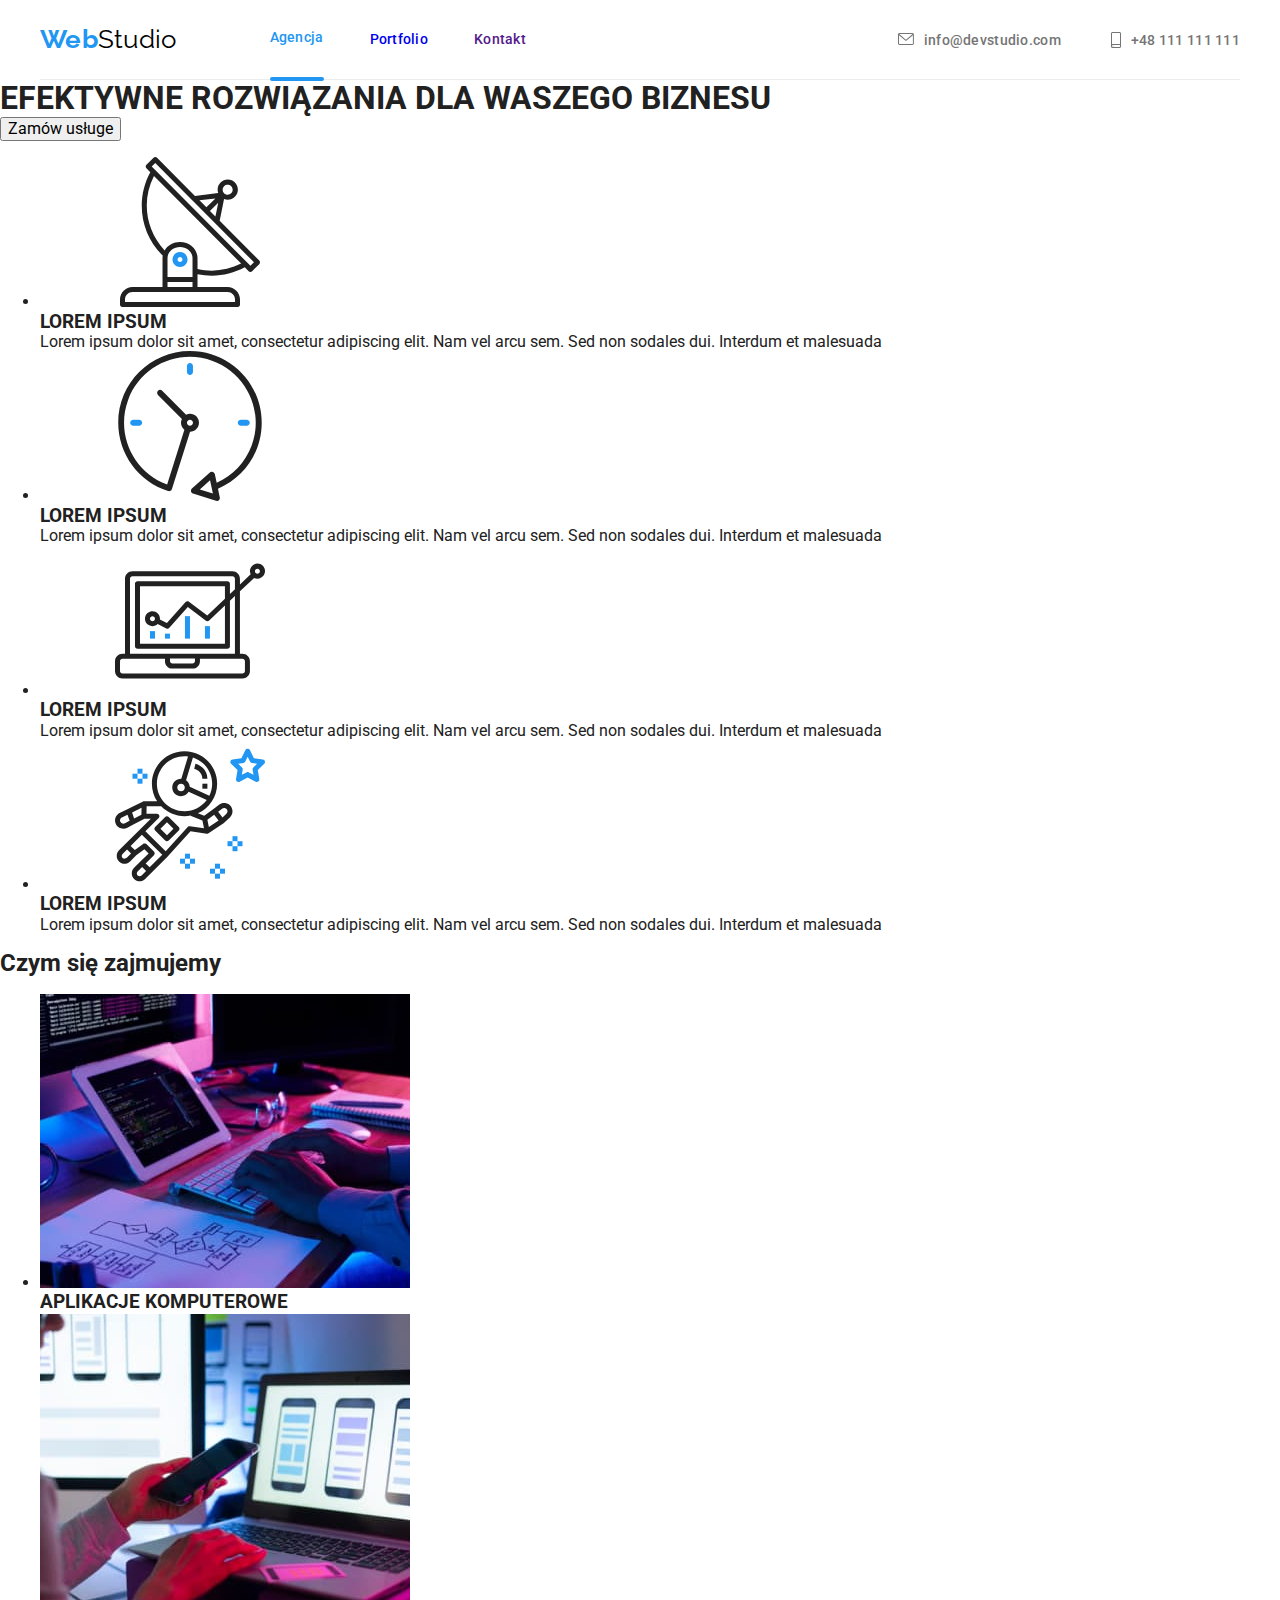
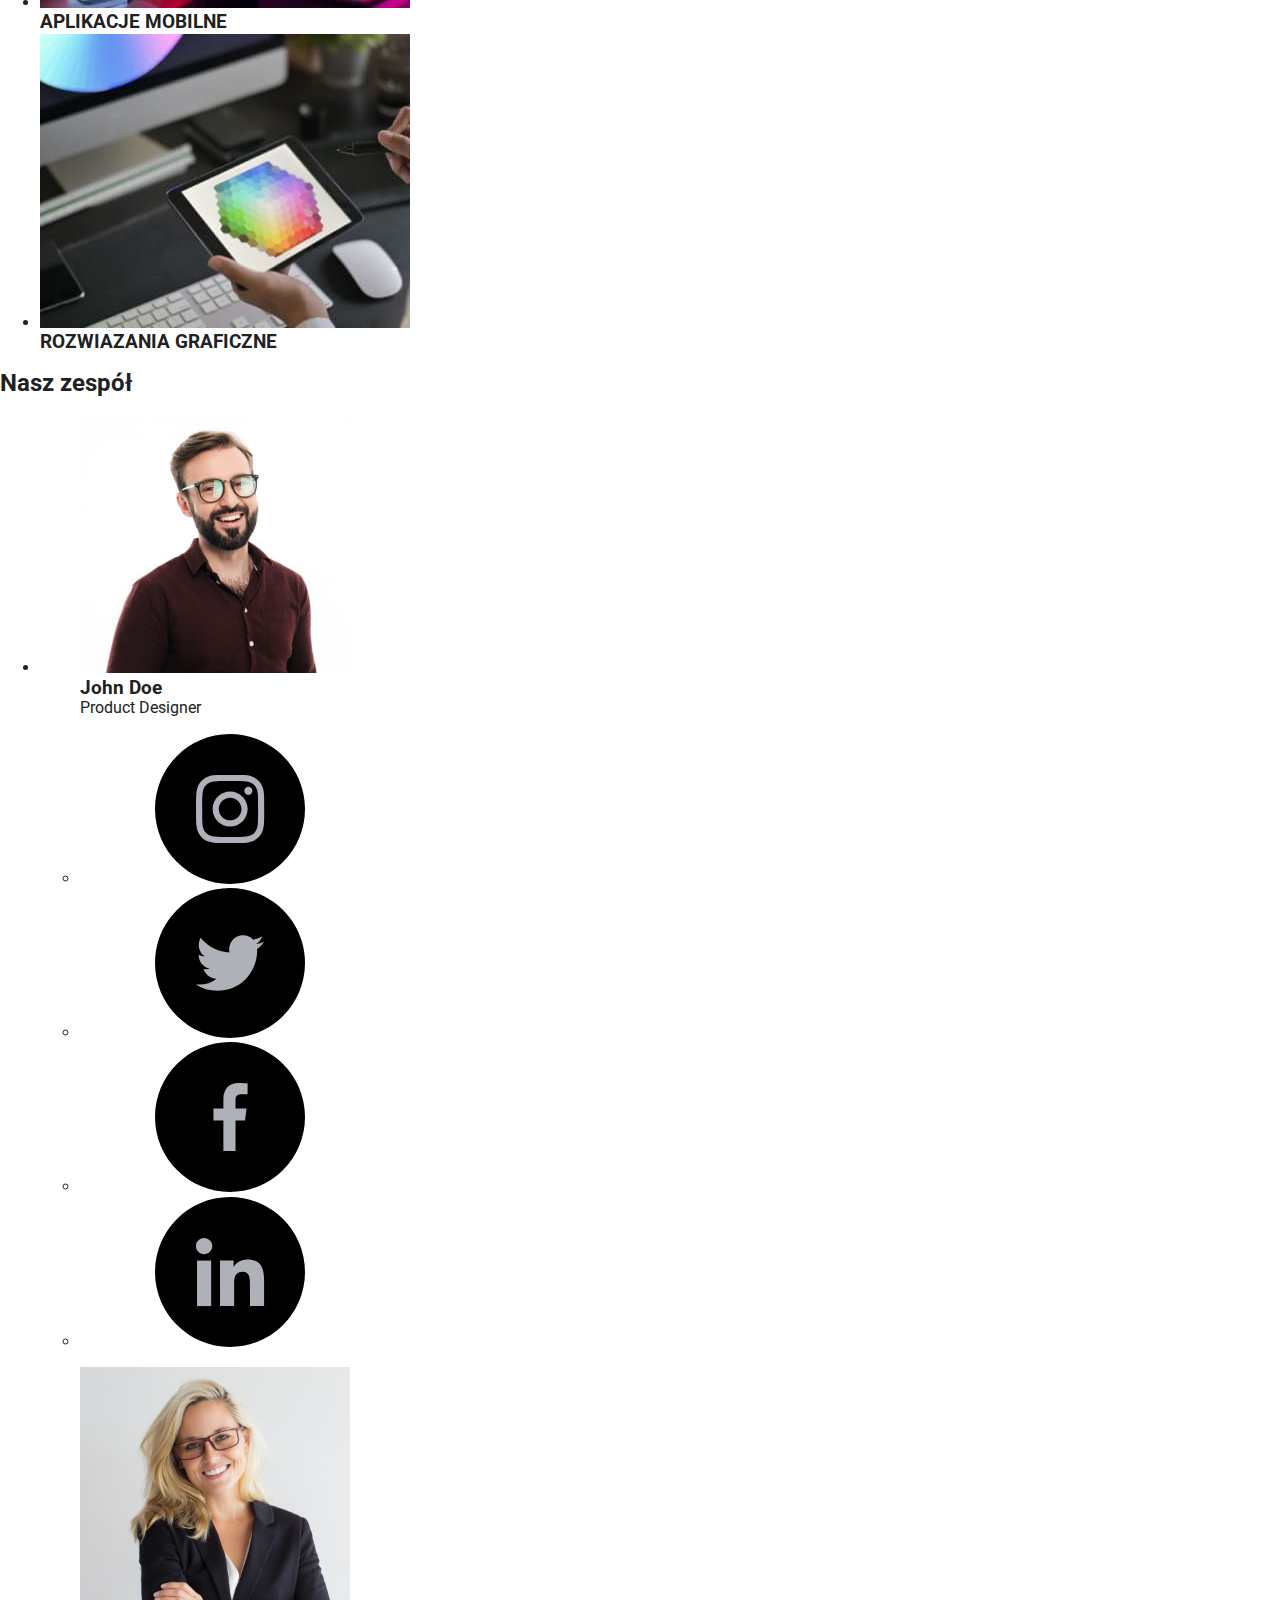
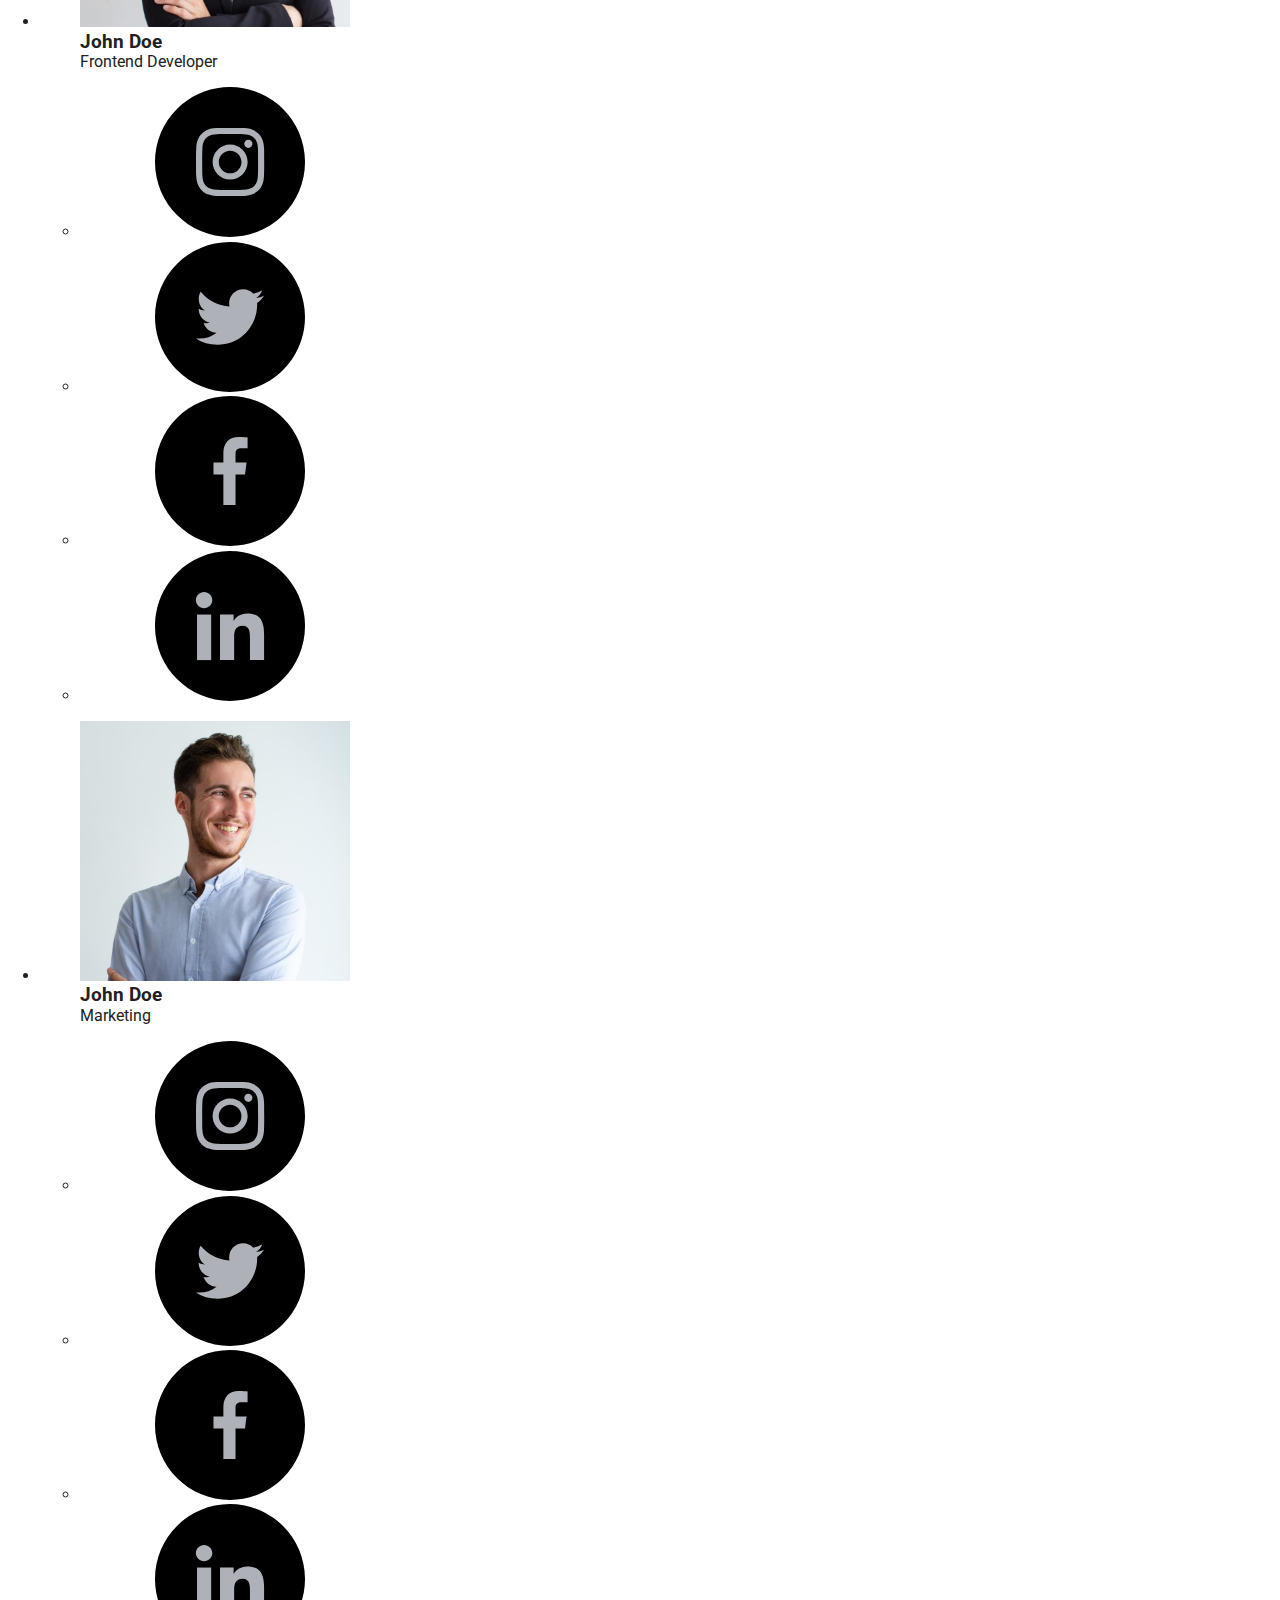
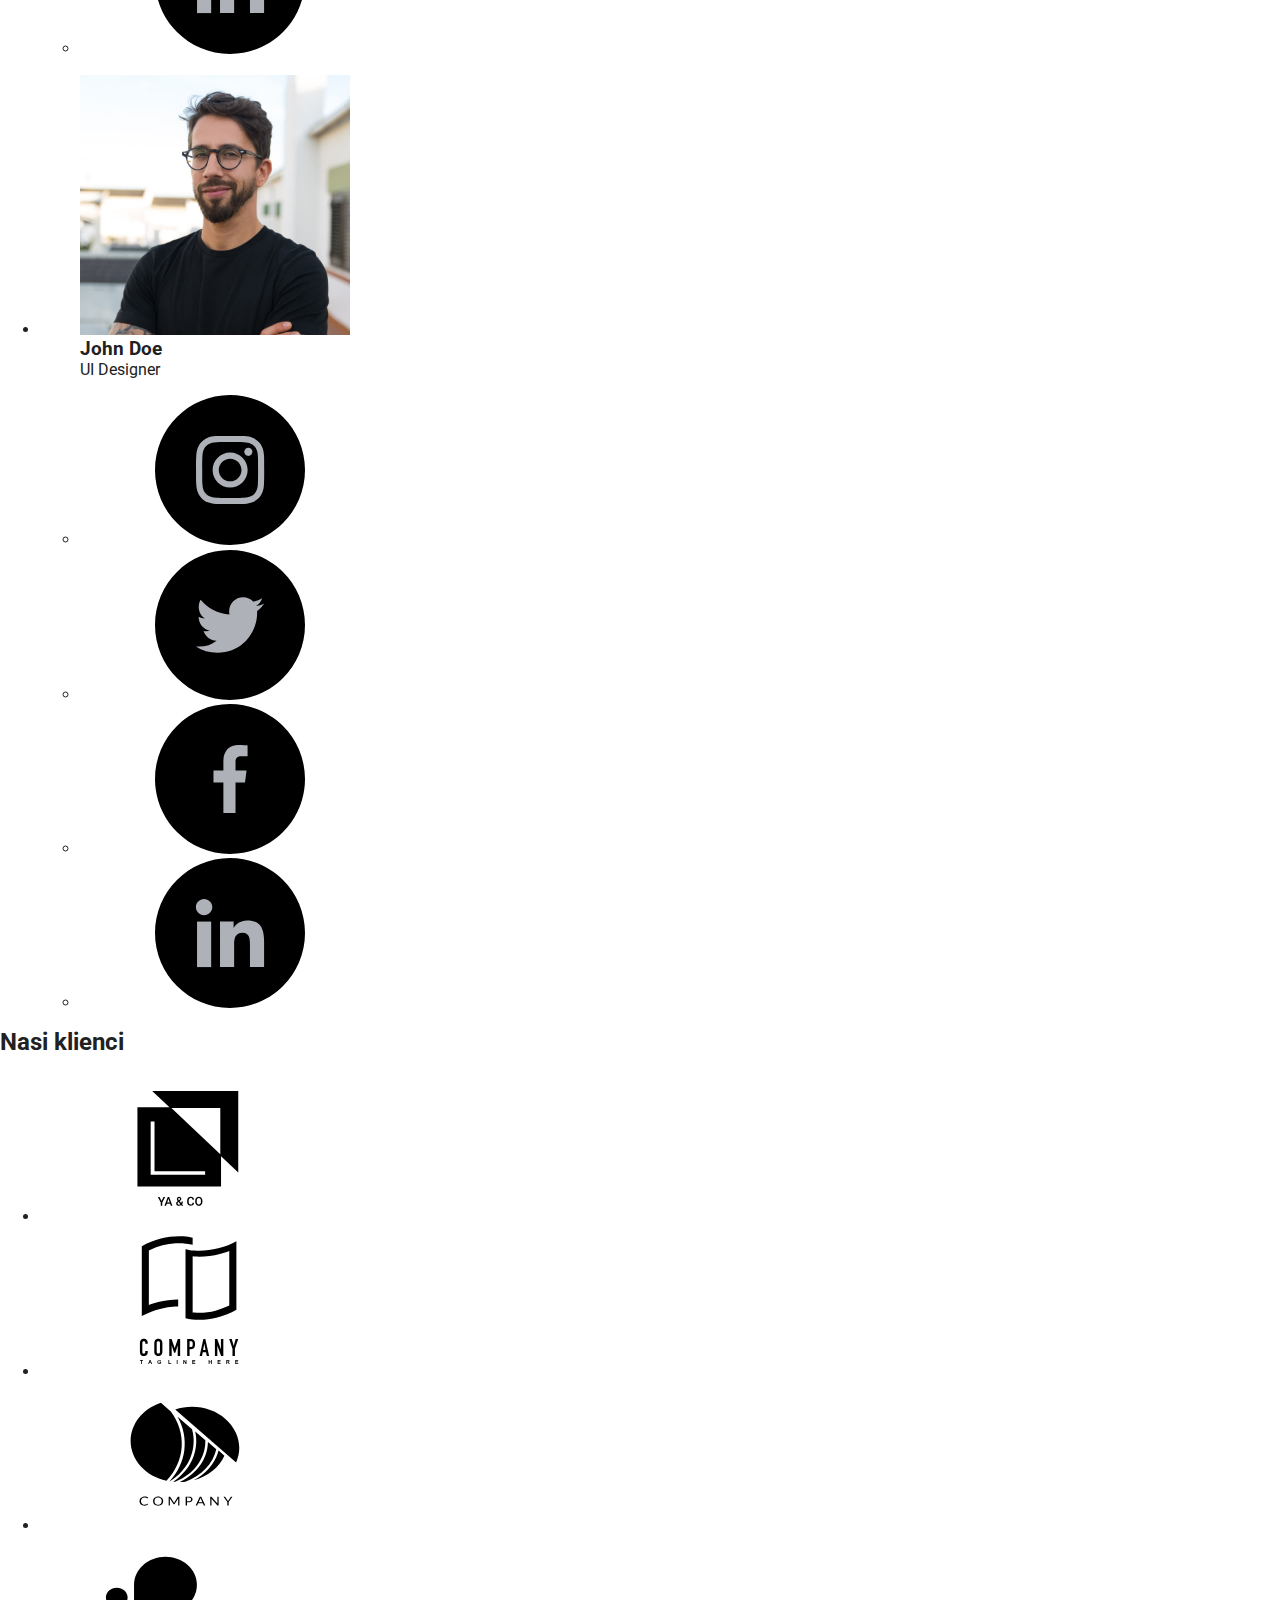
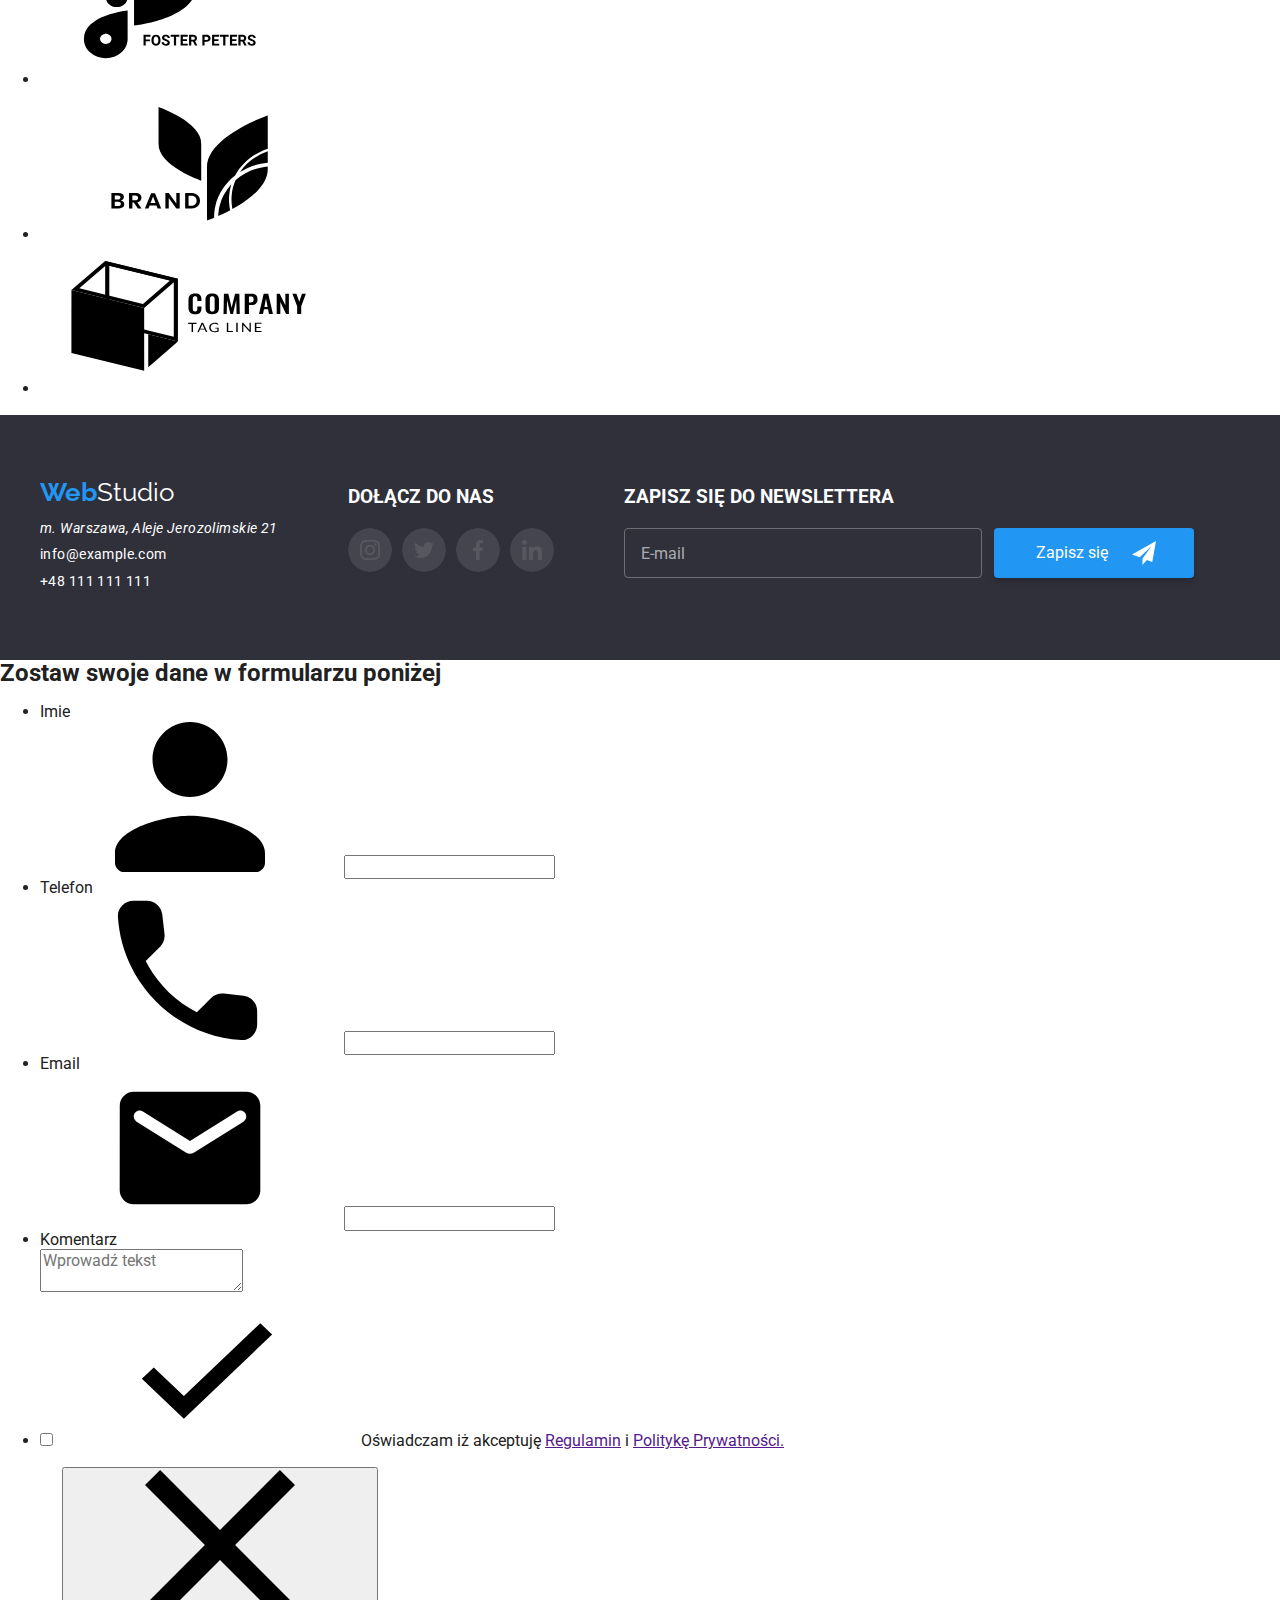
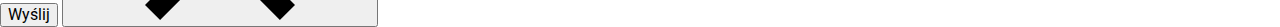
==== commit 9c2df2be: "A2 Main done" ====
--- a/index.html
+++ b/index.html
@@ -9,7 +9,7 @@
         <title>goit-markup-hw-07</title>    
         <meta charset="utf-8"/>
         <link rel="stylesheet" href="./css/modern-normalize.min.css" />
-        <link rel="stylesheet" href="./css/main.min.css" />
+        <link rel="stylesheet" href="./css/main.css" />
     </head>
     <body>
         <header class="header">
--- a/css/main.css
+++ b/css/main.css
@@ -0,0 +1,334 @@
+body {
+  font-family: "Roboto", sans-serif;
+  background: #FFFFFF;
+  color: #212121;
+}
+
+h1,
+h2,
+h3,
+p {
+  margin: 0px;
+}
+
+.header {
+  background-color: #FFFFFF;
+  display: -webkit-box;
+  display: -ms-flexbox;
+  display: flex;
+  -webkit-box-pack: justify;
+      -ms-flex-pack: justify;
+          justify-content: space-between;
+  -webkit-box-align: center;
+      -ms-flex-align: center;
+          align-items: center;
+  height: 80px;
+  border-bottom: 1px solid #ECECEC;
+  width: 1200px;
+  margin: 0px auto;
+}
+.header__name {
+  margin-right: 93px;
+}
+.header__pages {
+  display: -webkit-box;
+  display: -ms-flexbox;
+  display: flex;
+  list-style: none;
+  -webkit-box-align: center;
+      -ms-flex-align: center;
+          align-items: center;
+  padding: 0px;
+}
+.header__pages a {
+  font-weight: 500;
+  font-size: 14px;
+  line-height: 1.1428;
+  letter-spacing: 0.02em;
+  text-decoration: none;
+}
+.header__nav-list {
+  margin-right: 46px;
+}
+.header__pages-list--active::after {
+  content: "";
+  position: relative;
+  right: 0px;
+  bottom: -30px;
+  background: #2196F3;
+  height: 4px;
+  display: block;
+  border-radius: 2px;
+}
+.header__link {
+  -webkit-transition-property: color;
+  transition-property: color;
+  -webkit-transition-duration: 250ms;
+          transition-duration: 250ms;
+  -webkit-transition-timing-function: cubic-bezier(0.4, 0, 0.2, 1);
+          transition-timing-function: cubic-bezier(0.4, 0, 0.2, 1);
+}
+.header__link--active {
+  color: #2196F3;
+}
+.header__link:hover, .header__link:focus-within {
+  color: #2196F3;
+}
+.header__contacts {
+  display: -webkit-box;
+  display: -ms-flexbox;
+  display: flex;
+  list-style: none;
+}
+.header__contacts-list {
+  margin-left: 50px;
+  display: -webkit-box;
+  display: -ms-flexbox;
+  display: flex;
+  -webkit-box-align: center;
+      -ms-flex-align: center;
+          align-items: center;
+}
+.header__contacts-link {
+  display: -webkit-box;
+  display: -ms-flexbox;
+  display: flex;
+  -webkit-box-align: center;
+      -ms-flex-align: center;
+          align-items: center;
+  text-decoration: none;
+  font-weight: 500;
+  font-size: 14px;
+  line-height: 1.1428;
+  letter-spacing: 0.02em;
+  color: #757575;
+  -webkit-transition-property: color, fill;
+  transition-property: color, fill;
+  -webkit-transition-duration: 250ms, 250ms;
+          transition-duration: 250ms, 250ms;
+  -webkit-transition-timing-function: cubic-bezier(0.4, 0, 0.2, 1), cubic-bezier(0.4, 0, 0.2, 1);
+          transition-timing-function: cubic-bezier(0.4, 0, 0.2, 1), cubic-bezier(0.4, 0, 0.2, 1);
+  fill: #757575;
+}
+.header__contacts-link:hover, .header__contacts-link:focus-within {
+  color: #2196F3;
+  fill: #2196F3;
+}
+.header__tel {
+  display: -webkit-box;
+  display: -ms-flexbox;
+  display: flex;
+  -webkit-box-align: center;
+      -ms-flex-align: center;
+          align-items: center;
+  font-weight: 500;
+  font-size: 14px;
+  line-height: 1.1428;
+  letter-spacing: 0.02em;
+  text-decoration: none;
+  color: #757575;
+}
+.header__icon-mail {
+  width: 16px;
+  height: 12px;
+  margin-right: 10px;
+  cursor: pointer;
+}
+.header__icon-phone {
+  width: 10px;
+  height: 16px;
+  margin-right: 10px;
+  cursor: pointer;
+}
+
+.title-left {
+  font-family: "Raleway", sans-serif;
+  color: #2196F3;
+  font-size: 26px;
+  font-weight: 700;
+  line-height: 1.1738;
+  letter-spacing: 3%;
+}
+
+.title-right {
+  font-family: "Raleway", sans-serif;
+  font-size: 26px;
+  font-weight: 400;
+  line-height: 1.383;
+  letter-spacing: 3%;
+}
+.title-right--header {
+  color: #000;
+}
+.title-right--footer {
+  color: #FFFFFF;
+}
+
+.footer-box {
+  display: -webkit-box;
+  display: -ms-flexbox;
+  display: flex;
+  background-color: #2F303A;
+}
+
+.footer {
+  display: -webkit-box;
+  display: -ms-flexbox;
+  display: flex;
+  background-color: #2F303A;
+  width: 1200px;
+  margin: 0px auto;
+}
+.footer__contact {
+  list-style: none;
+  padding-top: 60px;
+  padding-bottom: 60px;
+  margin-top: 0px;
+  margin-bottom: 0px;
+  margin-right: 70px;
+  padding-left: 0px;
+}
+.footer__contact li {
+  margin-bottom: 9px;
+}
+.footer__name {
+  margin-bottom: 20px;
+}
+.footer__name-label {
+  text-decoration: none;
+}
+.footer__address {
+  font-size: 14px;
+  line-height: 1.1714;
+  letter-spacing: 0.03em;
+  color: #FFFFFF;
+  text-decoration: none;
+}
+.footer__address--active {
+  -webkit-transition-property: color;
+  transition-property: color;
+  -webkit-transition-duration: 250ms;
+          transition-duration: 250ms;
+  -webkit-transition-timing-function: cubic-bezier(0.4, 0, 0.2, 1);
+          transition-timing-function: cubic-bezier(0.4, 0, 0.2, 1);
+}
+.footer__address--active:hover, .footer__address--active:focus-within {
+  color: #2196F3;
+}
+.footer__container {
+  padding-top: 72px;
+}
+.footer__container--margin {
+  margin-right: 70px;
+}
+.footer__container h3 {
+  size: 14px;
+  color: #FFFFFF;
+  margin-bottom: 20px;
+}
+.footer__portals {
+  display: -webkit-box;
+  display: -ms-flexbox;
+  display: flex;
+  -webkit-box-align: center;
+      -ms-flex-align: center;
+          align-items: center;
+  -webkit-box-pack: center;
+      -ms-flex-pack: center;
+          justify-content: center;
+  padding-left: 0px;
+  gap: 10px;
+  margin: 0px;
+}
+.footer__portals-list {
+  list-style: none;
+  --color3: $brand-color-background-overall;
+}
+.footer__portals-link {
+  fill: rgba(255, 255, 255, 0.1);
+  -webkit-transition-property: fill;
+  transition-property: fill;
+  -webkit-transition-duration: 250ms;
+          transition-duration: 250ms;
+  -webkit-transition-timing-function: cubic-bezier(0.4, 0, 0.2, 1);
+          transition-timing-function: cubic-bezier(0.4, 0, 0.2, 1);
+}
+.footer__portals-link:hover, .footer__portals-link:focus {
+  fill: #2196F3;
+}
+.footer__icon {
+  width: 44px;
+  height: 44px;
+  border-radius: 50%;
+  cursor: pointer;
+}
+.footer__form {
+  display: -webkit-box;
+  display: -ms-flexbox;
+  display: flex;
+  -webkit-transition-property: background-color;
+  transition-property: background-color;
+  -webkit-transition-duration: 250ms;
+          transition-duration: 250ms;
+  -webkit-transition-timing-function: cubic-bezier(0.4, 0, 0.2, 1);
+          transition-timing-function: cubic-bezier(0.4, 0, 0.2, 1);
+}
+.footer__input {
+  width: 358px;
+  height: 50px;
+  border: 1px solid rgba(255, 255, 255, 0.3);
+  border-radius: 4px;
+  background: none;
+  color: #2196F3;
+  padding-left: 16px;
+}
+.footer__input::-webkit-input-placeholder {
+  color: rgba(255, 255, 255, 0.6);
+}
+.footer__input::-moz-placeholder {
+  color: rgba(255, 255, 255, 0.6);
+}
+.footer__input:-ms-input-placeholder {
+  color: rgba(255, 255, 255, 0.6);
+}
+.footer__input::-ms-input-placeholder {
+  color: rgba(255, 255, 255, 0.6);
+}
+.footer__input::placeholder {
+  color: rgba(255, 255, 255, 0.6);
+}
+.footer__button {
+  display: -webkit-box;
+  display: -ms-flexbox;
+  display: flex;
+  -webkit-box-align: center;
+      -ms-flex-align: center;
+          align-items: center;
+  margin-left: 12px;
+  height: 50px;
+  width: 200px;
+  background-color: #2196F3;
+  color: #FFFFFF;
+  -webkit-box-shadow: 0px 4px 4px rgba(0, 0, 0, 0.15);
+          box-shadow: 0px 4px 4px rgba(0, 0, 0, 0.15);
+  border-radius: 4px;
+  padding-left: 42px;
+  cursor: pointer;
+  padding-right: 0px;
+  border: none;
+  -webkit-transition-property: background-color;
+  transition-property: background-color;
+  -webkit-transition-duration: 250ms;
+          transition-duration: 250ms;
+  -webkit-transition-timing-function: cubic-bezier(0.4, 0, 0.2, 1);
+          transition-timing-function: cubic-bezier(0.4, 0, 0.2, 1);
+}
+.footer__button:hover, .footer__button:focus {
+  background-color: #268d19;
+}
+.footer__button-icon {
+  width: 24px;
+  height: 24px;
+  fill: #FFFFFF;
+  margin-left: 24px;
+}/*# sourceMappingURL=main.css.map */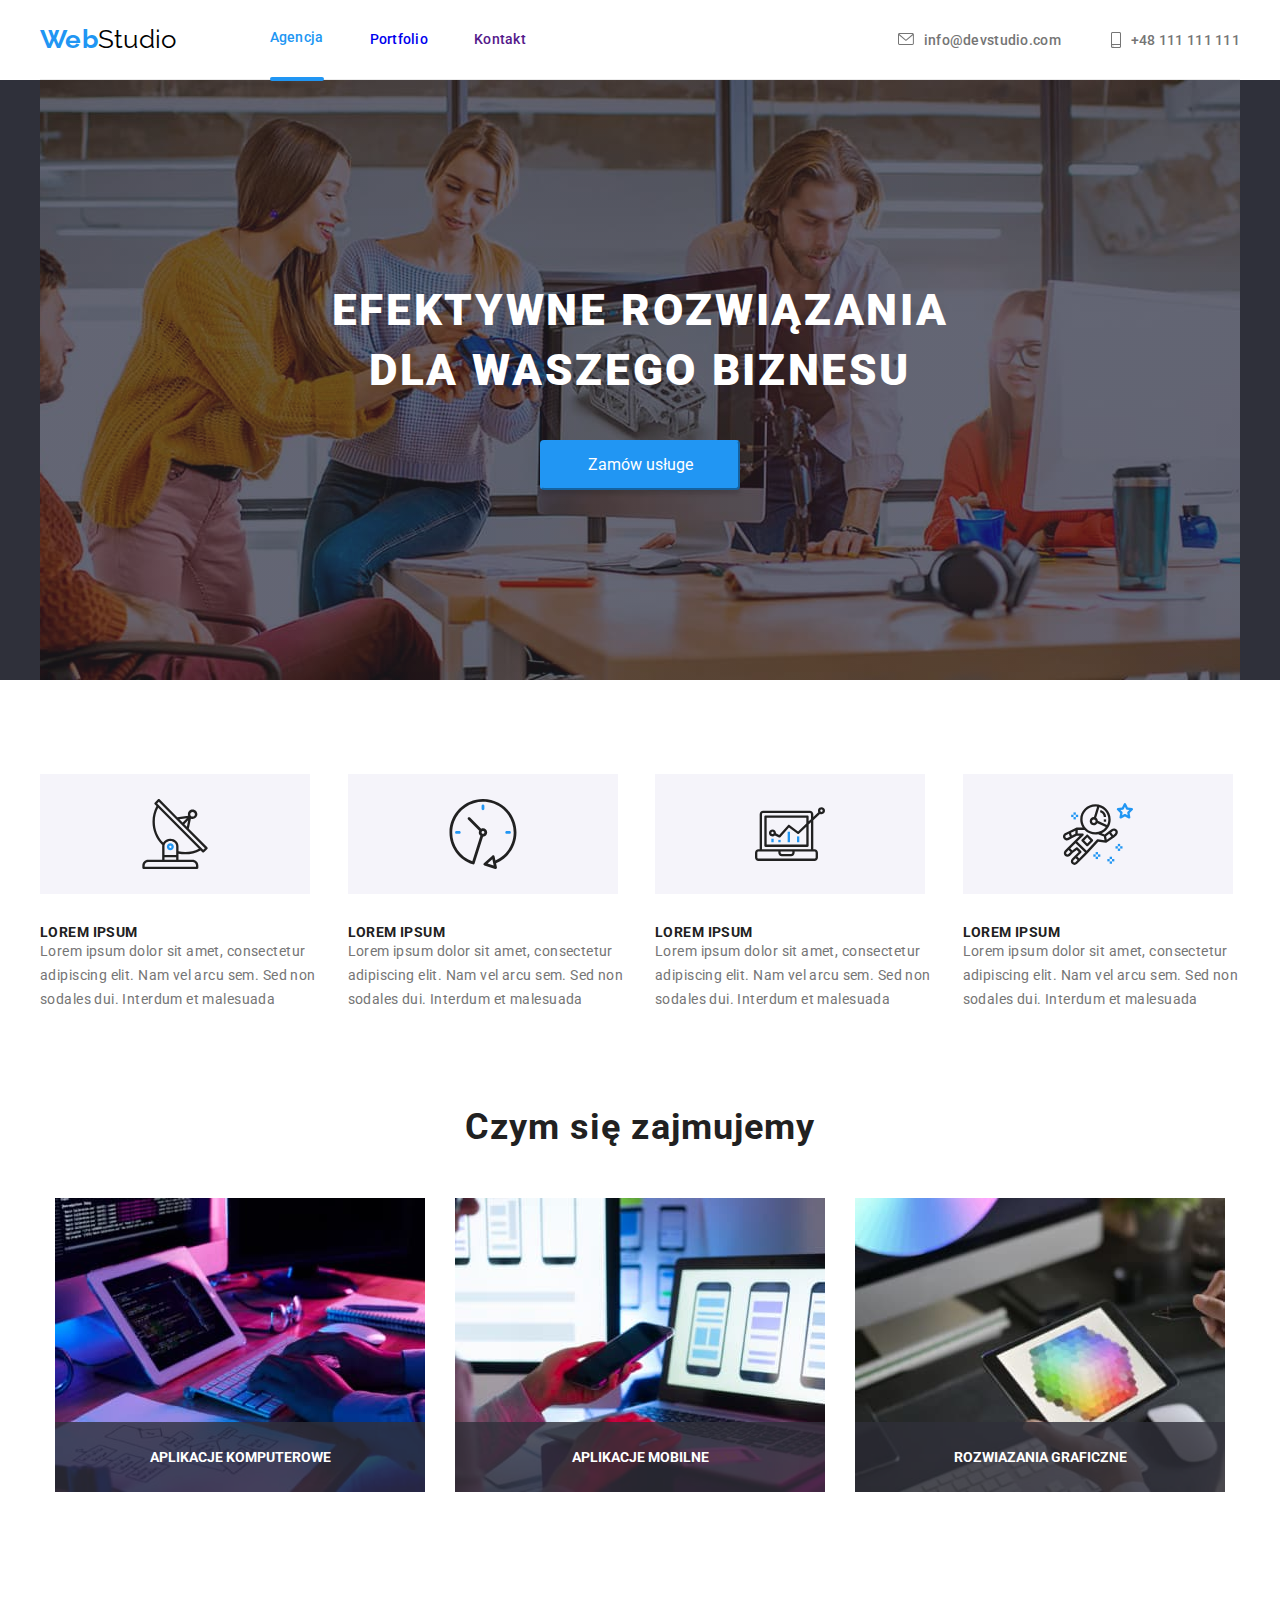
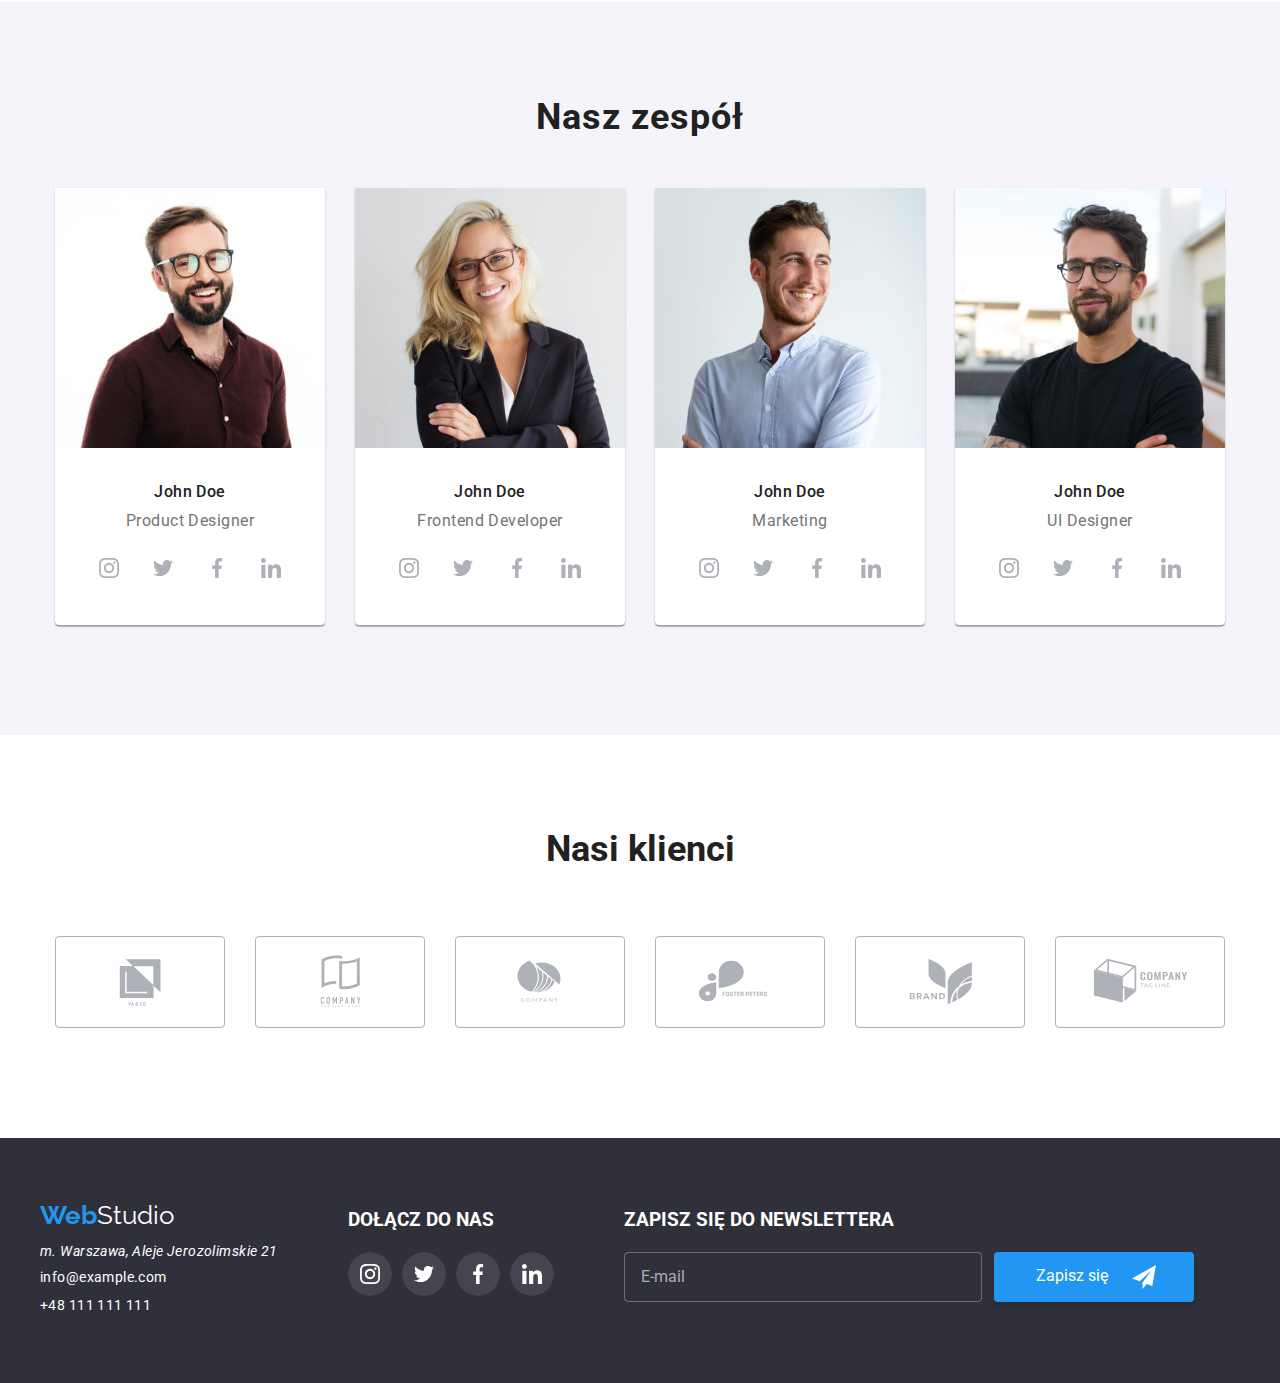
==== commit d5ea03e0: "A2 portfolio done" ====
--- a/index.html
+++ b/index.html
@@ -9,7 +9,7 @@
         <title>goit-markup-hw-07</title>    
         <meta charset="utf-8"/>
         <link rel="stylesheet" href="./css/modern-normalize.min.css" />
-        <link rel="stylesheet" href="./css/main.css" />
+        <link rel="stylesheet" href="./css/main.min.css" />
     </head>
     <body>
         <header class="header">
--- a/css/main.min.css
+++ b/css/main.min.css
@@ -0,0 +1 @@
+body{font-family:"Roboto",sans-serif;background:#fff;color:#212121}h1,h2,h3,p{margin:0px}.header{background-color:#fff;display:-webkit-box;display:-ms-flexbox;display:flex;-webkit-box-pack:justify;-ms-flex-pack:justify;justify-content:space-between;-webkit-box-align:center;-ms-flex-align:center;align-items:center;height:80px;border-bottom:1px solid #ececec;width:1200px;margin:0px auto}.header__name{margin-right:93px}.header__pages{display:-webkit-box;display:-ms-flexbox;display:flex;list-style:none;-webkit-box-align:center;-ms-flex-align:center;align-items:center;padding:0px}.header__pages a{font-weight:500;font-size:14px;line-height:1.1428;letter-spacing:.02em;text-decoration:none}.header__nav-list{margin-right:46px}.header__pages-list--active::after{content:"";position:relative;right:0px;bottom:-30px;background:#2196f3;height:4px;display:block;border-radius:2px}.header__link{-webkit-transition-property:color;transition-property:color;-webkit-transition-duration:250ms;transition-duration:250ms;-webkit-transition-timing-function:cubic-bezier(0.4, 0, 0.2, 1);transition-timing-function:cubic-bezier(0.4, 0, 0.2, 1)}.header__link--active{color:#2196f3}.header__link:hover,.header__link:focus-within{color:#2196f3}.header__contacts{display:-webkit-box;display:-ms-flexbox;display:flex;list-style:none}.header__contacts-list{margin-left:50px;display:-webkit-box;display:-ms-flexbox;display:flex;-webkit-box-align:center;-ms-flex-align:center;align-items:center}.header__contacts-link{display:-webkit-box;display:-ms-flexbox;display:flex;-webkit-box-align:center;-ms-flex-align:center;align-items:center;text-decoration:none;font-weight:500;font-size:14px;line-height:1.1428;letter-spacing:.02em;color:#757575;-webkit-transition-property:color,fill;transition-property:color,fill;-webkit-transition-duration:250ms,250ms;transition-duration:250ms,250ms;-webkit-transition-timing-function:cubic-bezier(0.4, 0, 0.2, 1),cubic-bezier(0.4, 0, 0.2, 1);transition-timing-function:cubic-bezier(0.4, 0, 0.2, 1),cubic-bezier(0.4, 0, 0.2, 1);fill:#757575}.header__contacts-link:hover,.header__contacts-link:focus-within{color:#2196f3;fill:#2196f3}.header__tel{display:-webkit-box;display:-ms-flexbox;display:flex;-webkit-box-align:center;-ms-flex-align:center;align-items:center;font-weight:500;font-size:14px;line-height:1.1428;letter-spacing:.02em;text-decoration:none;color:#757575}.header__icon-mail{width:16px;height:12px;margin-right:10px;cursor:pointer}.header__icon-phone{width:10px;height:16px;margin-right:10px;cursor:pointer}.title-left{font-family:"Raleway",sans-serif;color:#2196f3;font-size:26px;font-weight:700;line-height:1.1738;letter-spacing:3%}.title-right{font-family:"Raleway",sans-serif;font-size:26px;font-weight:400;line-height:1.383;letter-spacing:3%}.title-right--header{color:#000}.title-right--footer{color:#fff}.footer-box{display:-webkit-box;display:-ms-flexbox;display:flex;background-color:#2f303a}.footer{display:-webkit-box;display:-ms-flexbox;display:flex;background-color:#2f303a;width:1200px;margin:0px auto}.footer__contact{list-style:none;padding-top:60px;padding-bottom:60px;margin-top:0px;margin-bottom:0px;margin-right:70px;padding-left:0px}.footer__contact li{margin-bottom:9px}.footer__name{margin-bottom:20px}.footer__name-label{text-decoration:none}.footer__address{font-size:14px;line-height:1.1714;letter-spacing:.03em;color:#fff;text-decoration:none}.footer__address--active{-webkit-transition-property:color;transition-property:color;-webkit-transition-duration:250ms;transition-duration:250ms;-webkit-transition-timing-function:cubic-bezier(0.4, 0, 0.2, 1);transition-timing-function:cubic-bezier(0.4, 0, 0.2, 1)}.footer__address--active:hover,.footer__address--active:focus-within{color:#2196f3}.footer__container{padding-top:72px}.footer__container--margin{margin-right:70px}.footer__container h3{size:14px;color:#fff;margin-bottom:20px}.footer__portals{display:-webkit-box;display:-ms-flexbox;display:flex;-webkit-box-align:center;-ms-flex-align:center;align-items:center;-webkit-box-pack:center;-ms-flex-pack:center;justify-content:center;padding-left:0px;gap:10px;margin:0px}.footer__portals-list{list-style:none;--color3: #FFFFFF}.footer__portals-link{fill:rgba(255,255,255,.1);-webkit-transition-property:fill;transition-property:fill;-webkit-transition-duration:250ms;transition-duration:250ms;-webkit-transition-timing-function:cubic-bezier(0.4, 0, 0.2, 1);transition-timing-function:cubic-bezier(0.4, 0, 0.2, 1)}.footer__portals-link:hover,.footer__portals-link:focus{fill:#2196f3}.footer__icon{width:44px;height:44px;border-radius:50%;cursor:pointer}.footer__form{display:-webkit-box;display:-ms-flexbox;display:flex;-webkit-transition-property:background-color;transition-property:background-color;-webkit-transition-duration:250ms;transition-duration:250ms;-webkit-transition-timing-function:cubic-bezier(0.4, 0, 0.2, 1);transition-timing-function:cubic-bezier(0.4, 0, 0.2, 1)}.footer__input{width:358px;height:50px;border:1px solid rgba(255,255,255,.3);border-radius:4px;background:none;color:#2196f3;padding-left:16px}.footer__input::-webkit-input-placeholder{color:rgba(255,255,255,.6)}.footer__input::-moz-placeholder{color:rgba(255,255,255,.6)}.footer__input:-ms-input-placeholder{color:rgba(255,255,255,.6)}.footer__input::-ms-input-placeholder{color:rgba(255,255,255,.6)}.footer__input::placeholder{color:rgba(255,255,255,.6)}.footer__button{display:-webkit-box;display:-ms-flexbox;display:flex;-webkit-box-align:center;-ms-flex-align:center;align-items:center;margin-left:12px;height:50px;width:200px;background-color:#2196f3;color:#fff;-webkit-box-shadow:0px 4px 4px rgba(0,0,0,.15);box-shadow:0px 4px 4px rgba(0,0,0,.15);border-radius:4px;padding-left:42px;cursor:pointer;padding-right:0px;border:none;-webkit-transition-property:background-color;transition-property:background-color;-webkit-transition-duration:250ms;transition-duration:250ms;-webkit-transition-timing-function:cubic-bezier(0.4, 0, 0.2, 1);transition-timing-function:cubic-bezier(0.4, 0, 0.2, 1)}.footer__button:hover,.footer__button:focus{background-color:#268d19}.footer__button-icon{width:24px;height:24px;fill:#fff;margin-left:24px}.theme{display:block;background-color:#2f303a}.theme__section{background-image:-webkit-gradient(linear, left bottom, left top, from(rgba(47, 48, 58, 0.4)), to(rgba(47, 48, 58, 0.4))),url("../images/peopleonmeeting.jpg");background-image:linear-gradient(0deg, rgba(47, 48, 58, 0.4) 0%, rgba(47, 48, 58, 0.4) 100%),url("../images/peopleonmeeting.jpg");background-size:cover;background-position:center;background-repeat:no-repeat;background-color:#2f303a;height:600px;display:-webkit-box;display:-ms-flexbox;display:flex;-webkit-box-orient:vertical;-webkit-box-direction:normal;-ms-flex-direction:column;flex-direction:column;-webkit-box-align:center;-ms-flex-align:center;align-items:center;width:1200px;margin:0px auto}.theme__label{display:-webkit-box;display:-ms-flexbox;display:flex;padding-top:200px;width:696px;height:120px;margin-bottom:30px;font-weight:900;font-size:44px;line-height:1.364;text-align:center;letter-spacing:.06em;text-transform:uppercase;color:#fff}.theme__text{font-weight:900;font-size:44px;line-height:1.364;text-align:center;letter-spacing:.06em;text-transform:uppercase;color:#fff}.theme__button{display:-webkit-box;display:-ms-flexbox;display:flex;-webkit-box-align:center;-ms-flex-align:center;align-items:center;margin-top:130px;-webkit-box-pack:center;-ms-flex-pack:center;justify-content:center;cursor:pointer;background-color:#2196f3;-webkit-box-shadow:0px 4px 4px rgba(0,0,0,.15);box-shadow:0px 4px 4px rgba(0,0,0,.15);border-radius:4px;border-color:#2196f3;width:200px;height:50px;color:#fff}.presentation{display:block;background-color:#fff;padding-top:94px;padding-bottom:94px;width:1200px;margin:0px auto}.article{margin-bottom:94px}.article h3{font-weight:700;font-size:14px;line-height:1.1428;letter-spacing:.03em;text-transform:uppercase}.article p{font-size:14px;line-height:1.714;letter-spacing:.03em;color:#757575}.article__box{display:-webkit-box;display:-ms-flexbox;display:flex;list-style:none;padding:0px;margin:0px;-webkit-box-pack:center;-ms-flex-pack:center;justify-content:center;gap:30px}.article__list{display:-webkit-box;display:-ms-flexbox;display:flex;-webkit-box-align:center;-ms-flex-align:center;align-items:center;-webkit-box-pack:center;-ms-flex-pack:center;justify-content:center;width:270px;height:120px;background-color:#f5f4fa;margin-bottom:30px}.article__images{width:70px;height:70px}.domain{background-color:#fff;width:1200px;margin:0px auto}.domain h2{font-size:36px;line-height:1.167;text-align:center;letter-spacing:.03em}.domain__box{display:-webkit-box;display:-ms-flexbox;display:flex;list-style:none;margin-top:50px;padding:0px;-webkit-box-pack:center;-ms-flex-pack:center;justify-content:center;gap:30px;max-height:294px}.domain__list{position:relative}.domain__picture{display:block;max-width:100%;height:auto}.domain__label{display:-webkit-box;display:-ms-flexbox;display:flex;-webkit-box-align:center;-ms-flex-align:center;align-items:center;-webkit-box-pack:center;-ms-flex-pack:center;justify-content:center;height:70px;width:370px;position:absolute;bottom:0px;color:#fff;font-size:14px;text-align:center;background-color:rgba(47,48,58,.8)}.team{display:block;background-color:#f5f4fa;padding-top:94px;padding-bottom:94px}.team__section{display:-webkit-box;display:-ms-flexbox;display:flex;-webkit-box-orient:vertical;-webkit-box-direction:normal;-ms-flex-direction:column;flex-direction:column;background-color:#f5f4fa;-webkit-box-align:center;-ms-flex-align:center;align-items:center;width:1200px;margin:0px auto}.team__section h2{font-size:36px;line-height:1.167;text-align:center;letter-spacing:.03em}.team__section h3{margin-bottom:10px;font-weight:500;font-size:16px;line-height:1.188;text-align:center;letter-spacing:.03em}.team__section p{font-size:16px;line-height:1.188;text-align:center;letter-spacing:.03em;color:#757575}.team__box{display:-webkit-box;display:-ms-flexbox;display:flex;list-style:none;-webkit-box-pack:center;-ms-flex-pack:center;justify-content:center;margin-top:50px;gap:30px;padding:0px}.team__list{display:-webkit-box;display:-ms-flexbox;display:flex;-webkit-box-orient:vertical;-webkit-box-direction:normal;-ms-flex-direction:column;flex-direction:column;background-color:#fff;-webkit-box-shadow:0px 1px 3px rgba(0,0,0,.12),0px 1px 1px rgba(0,0,0,.14),0px 2px 1px rgba(0,0,0,.2);box-shadow:0px 1px 3px rgba(0,0,0,.12),0px 1px 1px rgba(0,0,0,.14),0px 2px 1px rgba(0,0,0,.2);border-radius:0px 0px 4px 4px}.team__figure{margin:0;margin-bottom:16px}.team__figcaption{margin-top:30px}.team__media{display:-webkit-box;display:-ms-flexbox;display:flex;-webkit-box-align:center;-ms-flex-align:center;align-items:center;-webkit-box-pack:center;-ms-flex-pack:center;justify-content:center;padding-bottom:30px;padding-left:0px;gap:10px}.team__media-list{display:-webkit-box;display:-ms-flexbox;display:flex}.team__media-list:hover,.team__media-list:focus-within{--color3: #FFFFFF}.team__link{fill:rgba(255,255,255,.1);-webkit-transition-property:color,fill;transition-property:color,fill;-webkit-transition-duration:250ms,250ms;transition-duration:250ms,250ms;-webkit-transition-timing-function:cubic-bezier(0.4, 0, 0.2, 1),cubic-bezier(0.4, 0, 0.2, 1);transition-timing-function:cubic-bezier(0.4, 0, 0.2, 1),cubic-bezier(0.4, 0, 0.2, 1)}.team__link:hover,.team__link:focus{fill:#2196f3}.team__icon{width:44px;height:44px;border-radius:50%;cursor:pointer}.clients{display:-webkit-box;display:-ms-flexbox;display:flex;-webkit-box-orient:vertical;-webkit-box-direction:normal;-ms-flex-direction:column;flex-direction:column;-webkit-box-align:center;-ms-flex-align:center;align-items:center;width:1200px;margin:0px auto;padding-top:94px;padding-bottom:94px}.clients h2{margin-bottom:50px;font-size:36px}.clients__box{display:-webkit-box;display:-ms-flexbox;display:flex;gap:30px;padding:0px}.clients__list{display:-webkit-box;display:-ms-flexbox;display:flex;width:170px;height:92px;border:1px solid #afb1b8;border-radius:4px}.clients__list:hover,.clients__list:focus-within{border:1px solid #2196f3;border-radius:4px;--color3: #2196F3}.clients__link{display:-webkit-box;display:-ms-flexbox;display:flex;fill:#afb1b8;-webkit-transition-property:color,fill;transition-property:color,fill;-webkit-transition-duration:250ms,250ms;transition-duration:250ms,250ms;-webkit-transition-timing-function:cubic-bezier(0.4, 0, 0.2, 1),cubic-bezier(0.4, 0, 0.2, 1);transition-timing-function:cubic-bezier(0.4, 0, 0.2, 1),cubic-bezier(0.4, 0, 0.2, 1)}.clients__link:hover,.clients__link:focus{fill:#2196f3}.clients__icon{padding-left:32px;padding-right:32px;-o-object-fit:contain;object-fit:contain;max-width:170px;max-height:92px;cursor:pointer}.backdrop{position:fixed;left:0;top:0;width:100%;height:100%;background:rgba(0,0,0,.2);-webkit-transition-property:visiblity,opacity,-webkit-transform;transition-property:visiblity,opacity,-webkit-transform;transition-property:visiblity,opacity,transform;transition-property:visiblity,opacity,transform,-webkit-transform;visibility:visible;-webkit-transition-duration:1s;transition-duration:1s;-webkit-transform:scale(1) rotate(720deg);transform:scale(1) rotate(720deg);-webkit-transition-timing-function:cubic-bezier(0.4, 0, 0.2, 1);transition-timing-function:cubic-bezier(0.4, 0, 0.2, 1);opacity:1}.is-hidden{pointer-events:none;-webkit-transition-property:visiblity,opacity,-webkit-transform;transition-property:visiblity,opacity,-webkit-transform;transition-property:visiblity,opacity,transform;transition-property:visiblity,opacity,transform,-webkit-transform;-webkit-transform:scale(0) rotate(360deg) skew(40deg, 40deg);transform:scale(0) rotate(360deg) skew(40deg, 40deg);visibility:hidden;opacity:0;-webkit-transition-duration:3s;transition-duration:3s;-webkit-transition-timing-function:cubic-bezier(0.4, 0, 0.2, 1);transition-timing-function:cubic-bezier(0.4, 0, 0.2, 1)}.modal{display:-webkit-box;display:-ms-flexbox;display:flex;color:#757575;-webkit-box-orient:vertical;-webkit-box-direction:normal;-ms-flex-direction:column;flex-direction:column;-webkit-box-align:center;-ms-flex-align:center;align-items:center;padding:40px;position:absolute;top:50%;left:50%;background-color:#fff;position:fixed;z-index:2;-webkit-transition-property:visiblity,opacity,-webkit-transform;transition-property:visiblity,opacity,-webkit-transform;transition-property:visiblity,opacity,transform;transition-property:visiblity,opacity,transform,-webkit-transform;visibility:visible;-webkit-transition-duration:3s;transition-duration:3s;-webkit-transform:translateX(-50%) translateY(-50%) scale(1) rotate(720deg);transform:translateX(-50%) translateY(-50%) scale(1) rotate(720deg);-webkit-transition-timing-function:cubic-bezier(0.4, 0, 0.2, 1);transition-timing-function:cubic-bezier(0.4, 0, 0.2, 1);opacity:1;width:528px;height:581px;-webkit-box-shadow:0px 1px 3px rgba(0,0,0,.12),0px 1px 1px rgba(0,0,0,.14),0px 2px 1px rgba(0,0,0,.2);box-shadow:0px 1px 3px rgba(0,0,0,.12),0px 1px 1px rgba(0,0,0,.14),0px 2px 1px rgba(0,0,0,.2);border-radius:4px;font-size:12px}.modal__container{width:100%;list-style:none;padding-left:0px}.modal__container li{margin-bottom:10px}.modal__list{display:-webkit-box;display:-ms-flexbox;display:flex;-webkit-box-orient:vertical;-webkit-box-direction:normal;-ms-flex-direction:column;flex-direction:column}.modal__box{display:-webkit-box;display:-ms-flexbox;display:flex;-webkit-box-align:center;-ms-flex-align:center;align-items:center;border:1px solid rgba(33,33,33,.2);border-radius:4px;height:40px;margin-top:4px;-webkit-transition-property:color,fill,border-color;transition-property:color,fill,border-color;-webkit-transition-duration:250ms,250ms,250ms;transition-duration:250ms,250ms,250ms;-webkit-transition-timing-function:cubic-bezier(0.4, 0, 0.2, 1),cubic-bezier(0.4, 0, 0.2, 1),cubic-bezier(0.4, 0, 0.2, 1);transition-timing-function:cubic-bezier(0.4, 0, 0.2, 1),cubic-bezier(0.4, 0, 0.2, 1),cubic-bezier(0.4, 0, 0.2, 1)}.modal__box:hover,.modal__box:focus-within{color:#2196f3;border-color:#2196f3}.modal__box::after{fill:#2196f3}.modal__box:hover svg,.modal__box:focus-within svg{fill:#2196f3}.modal__icon{width:18px;height:18px;fill:#212121;margin-left:15px;margin-right:15px}.modal__input{display:block;border:none;background:none;padding:0px;width:100%;height:100%;margin-right:15px;outline:none}.modal__label{-webkit-transition-property:color,fill,border-color;transition-property:color,fill,border-color;-webkit-transition-duration:250ms,250ms,250ms;transition-duration:250ms,250ms,250ms;-webkit-transition-timing-function:cubic-bezier(0.4, 0, 0.2, 1),cubic-bezier(0.4, 0, 0.2, 1),cubic-bezier(0.4, 0, 0.2, 1);transition-timing-function:cubic-bezier(0.4, 0, 0.2, 1),cubic-bezier(0.4, 0, 0.2, 1),cubic-bezier(0.4, 0, 0.2, 1)}.modal__label:hover,.modal__label:focus-within{color:#2196f3;border-color:#2196f3}.modal__label::after{fill:#2196f3}.modal__label:hover svg,.modal__label:focus-within svg{fill:#2196f3}.modal__textarea-box{display:-webkit-box;display:-ms-flexbox;display:flex;-webkit-box-align:center;-ms-flex-align:center;align-items:center;border:1px solid rgba(33,33,33,.2);border-radius:4px;padding:12px;height:120px;width:100%;margin-top:4px;-webkit-transition-property:border-color;transition-property:border-color;-webkit-transition-duration:250ms;transition-duration:250ms;-webkit-transition-timing-function:cubic-bezier(0.4, 0, 0.2, 1);transition-timing-function:cubic-bezier(0.4, 0, 0.2, 1)}.modal__textarea-box:hover,.modal__textarea-box:focus-within{border-color:#2196f3}.modal__textarea{width:100%;height:100%;resize:none;padding:0px;background-color:none;outline:none;border:none}.modal__checkbox{display:-webkit-box;display:-ms-flexbox;display:flex;-webkit-box-pack:center;-ms-flex-pack:center;justify-content:center;font-size:14px}.modal__checkbox-input{-webkit-appearance:none;-moz-appearance:none;appearance:none}.modal__checkbox-input:checked+.modal__checkbox-label::before{background:none;border:none}.modal__checkbox-label{margin-right:8px;cursor:pointer;fill:#212121}.modal__checkbox-label::before{display:block;position:absolute;-webkit-box-align:center;-ms-flex-align:center;align-items:center;-webkit-box-pack:center;-ms-flex-pack:center;justify-content:center;content:"";width:16px;height:15px;border:2px solid #212121;border-radius:2px;background-color:#fff}.modal__checkbox-icon{display:-webkit-box;display:-ms-flexbox;display:flex;width:16px;height:15px;border-radius:2px;fill:#fff;padding:0px;-webkit-box-align:center;-ms-flex-align:center;align-items:center;-webkit-box-pack:center;-ms-flex-pack:center;justify-content:center;background-color:#2196f3}.modal__link{color:#2196f3}.modal__button-send{font-size:16px;color:#fff;display:-webkit-box;display:-ms-flexbox;display:flex;-webkit-box-align:center;-ms-flex-align:center;align-items:center;text-align:center;-webkit-box-pack:center;-ms-flex-pack:center;justify-content:center;height:50px;width:200px;background-color:#2196f3;border:none;outline:none;-webkit-box-shadow:0px 4px 4px rgba(0,0,0,.15);box-shadow:0px 4px 4px rgba(0,0,0,.15);border-radius:4px;cursor:pointer}.modal__button-send:hover,.modal__button-send:focus{background-color:#268d19}.modal__button-close{position:absolute;display:-webkit-box;display:-ms-flexbox;display:flex;-webkit-box-align:center;-ms-flex-align:center;align-items:center;-webkit-box-pack:center;-ms-flex-pack:center;justify-content:center;cursor:pointer;top:8px;right:8px;width:30px;height:30px;border-radius:50%;background:#fff;border:1px solid rgba(0,0,0,.1)}.modal__button-close:hover,.modal__button-close:focus{background-color:#268d19}.modal__icon-close{display:-webkit-box;display:-ms-flexbox;display:flex;fill:#000;width:11px;height:11px;right:0px}.modal h2{font-size:20px;text-align:center;color:#212121}.portfolio{padding-top:94px;padding-bottom:94px;width:1200px;margin:0px auto;margin-bottom:50px}.portfolio__button-box{display:-webkit-box;display:-ms-flexbox;display:flex;list-style:none;-webkit-box-pack:center;-ms-flex-pack:center;justify-content:center;gap:8px;margin-bottom:50px;padding-left:0px}.portfolio__button{padding:8px 22px;margin:0px;cursor:pointer;background-color:#f5f4fa;border:none;font-weight:500;font-size:16px;line-height:1.625;text-align:center;letter-spacing:.03em;-webkit-transition-property:color,background-color,border-radius,-webkit-box-shadow;transition-property:color,background-color,border-radius,-webkit-box-shadow;transition-property:color,background-color,box-shadow,border-radius;transition-property:color,background-color,box-shadow,border-radius,-webkit-box-shadow;-webkit-transition-duration:250ms;transition-duration:250ms;-webkit-transition-timing-function:cubic-bezier(0.4, 0, 0.2, 1);transition-timing-function:cubic-bezier(0.4, 0, 0.2, 1)}.portfolio__button:hover,.portfolio__button:focus{background-color:#2196f3;color:#fff;-webkit-box-shadow:0px 3px 1px rgba(0,0,0,.1),0px 1px 2px rgba(0,0,0,.08),0px 2px 2px rgba(0,0,0,.12);box-shadow:0px 3px 1px rgba(0,0,0,.1),0px 1px 2px rgba(0,0,0,.08),0px 2px 2px rgba(0,0,0,.12);border-radius:4px}.portfolio__suject{font-size:16px;line-height:1.875;letter-spacing:.03em;color:#757575}.project{background-color:#fff;border-bottom:1px solid #eee;-ms-flex-preferred-size:calc((100% - 60px)/3);flex-basis:calc((100% - 60px)/3);max-width:370px;cursor:pointer;-webkit-transition-property:-webkit-box-shadow;transition-property:-webkit-box-shadow;transition-property:box-shadow;transition-property:box-shadow, -webkit-box-shadow;-webkit-transition-duration:250ms;transition-duration:250ms;-webkit-transition-timing-function:cubic-bezier(0.4, 0, 0.2, 1);transition-timing-function:cubic-bezier(0.4, 0, 0.2, 1)}.project__figcaption{padding:20px 24px;border-right:1px solid #eee;border-bottom:1px solid #eee;border-left:1px solid #eee}.project__title{font-size:18px;line-height:2;letter-spacing:.06em;margin-bottom:4px}.project__list{display:-webkit-box;display:-ms-flexbox;display:flex;list-style:none;-ms-flex-wrap:wrap;flex-wrap:wrap;gap:30px;padding:0px;-webkit-box-pack:center;-ms-flex-pack:center;justify-content:center;margin:0px}.project:hover,.project:focus{-webkit-box-shadow:0px 1px 1px rgba(0,0,0,.12),0px 4px 4px rgba(0,0,0,.06),1px 4px 6px rgba(0,0,0,.16);box-shadow:0px 1px 1px rgba(0,0,0,.12),0px 4px 4px rgba(0,0,0,.06),1px 4px 6px rgba(0,0,0,.16)}.project:hover .project__article{-webkit-transform:translateY(0%);transform:translateY(0%)}.project__figure{position:relative;display:-webkit-box;display:-ms-flexbox;display:flex;-webkit-box-orient:vertical;-webkit-box-direction:normal;-ms-flex-direction:column;flex-direction:column;margin:0px}.project__photo{width:370px;height:294px}.project__box{width:370px;height:294px;position:absolute;overflow:hidden}.project__article{display:-webkit-box;display:-ms-flexbox;display:flex;width:370px;height:294px;background-color:#2196f3;-webkit-transform:translateY(101%);transform:translateY(101%);-webkit-transition-property:-webkit-box-shadow transform;transition-property:-webkit-box-shadow transform;transition-property:box-shadow transform;transition-property:box-shadow transform, -webkit-box-shadow transform;-webkit-transition-duration:250ms;transition-duration:250ms;-webkit-transition-timing-function:cubic-bezier(0.4, 0, 0.2, 1);transition-timing-function:cubic-bezier(0.4, 0, 0.2, 1)}.project__text{margin:0px;font-weight:400;display:-webkit-box;display:-ms-flexbox;display:flex;-webkit-box-align:center;-ms-flex-align:center;align-items:center;justify-items:center;letter-spacing:.03em;color:#fff;font-size:18px;padding-left:24px;padding-right:24px;width:100%;height:100%;line-height:28px}/*# sourceMappingURL=main.min.css.map */